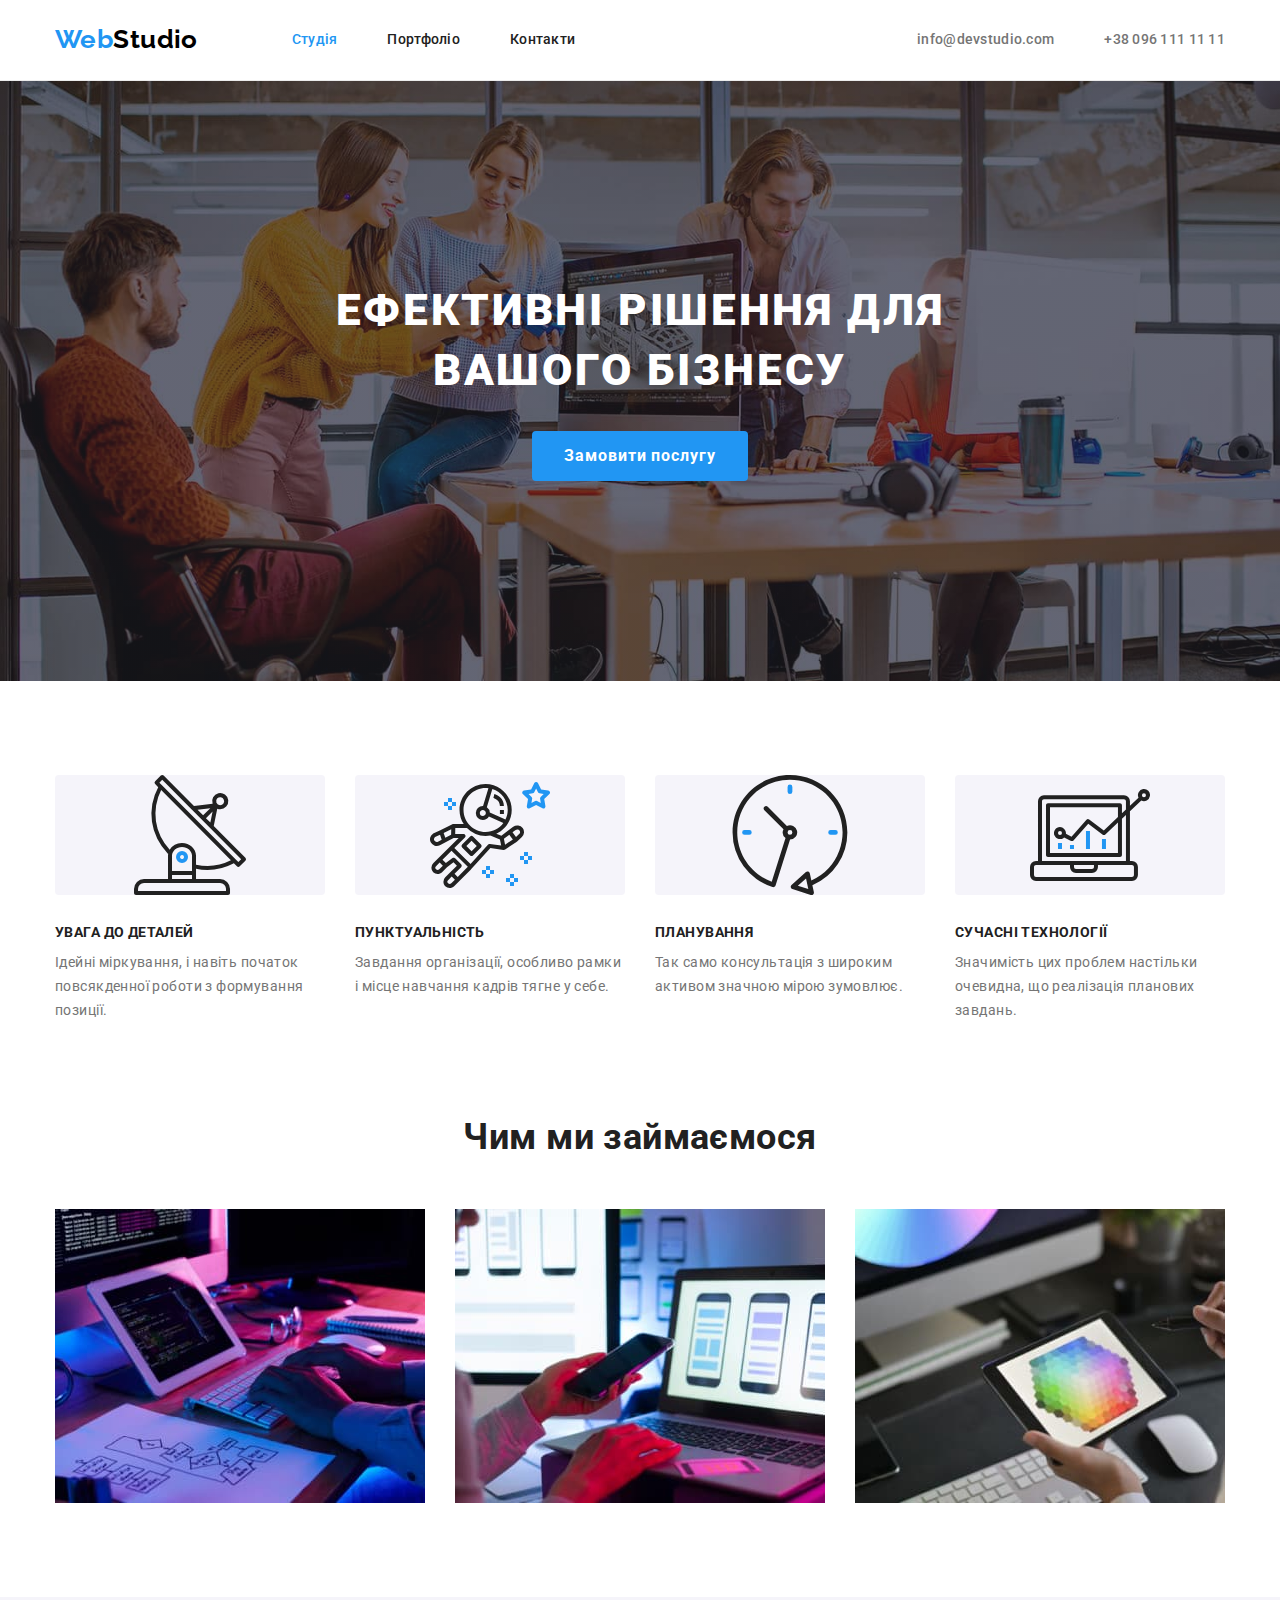
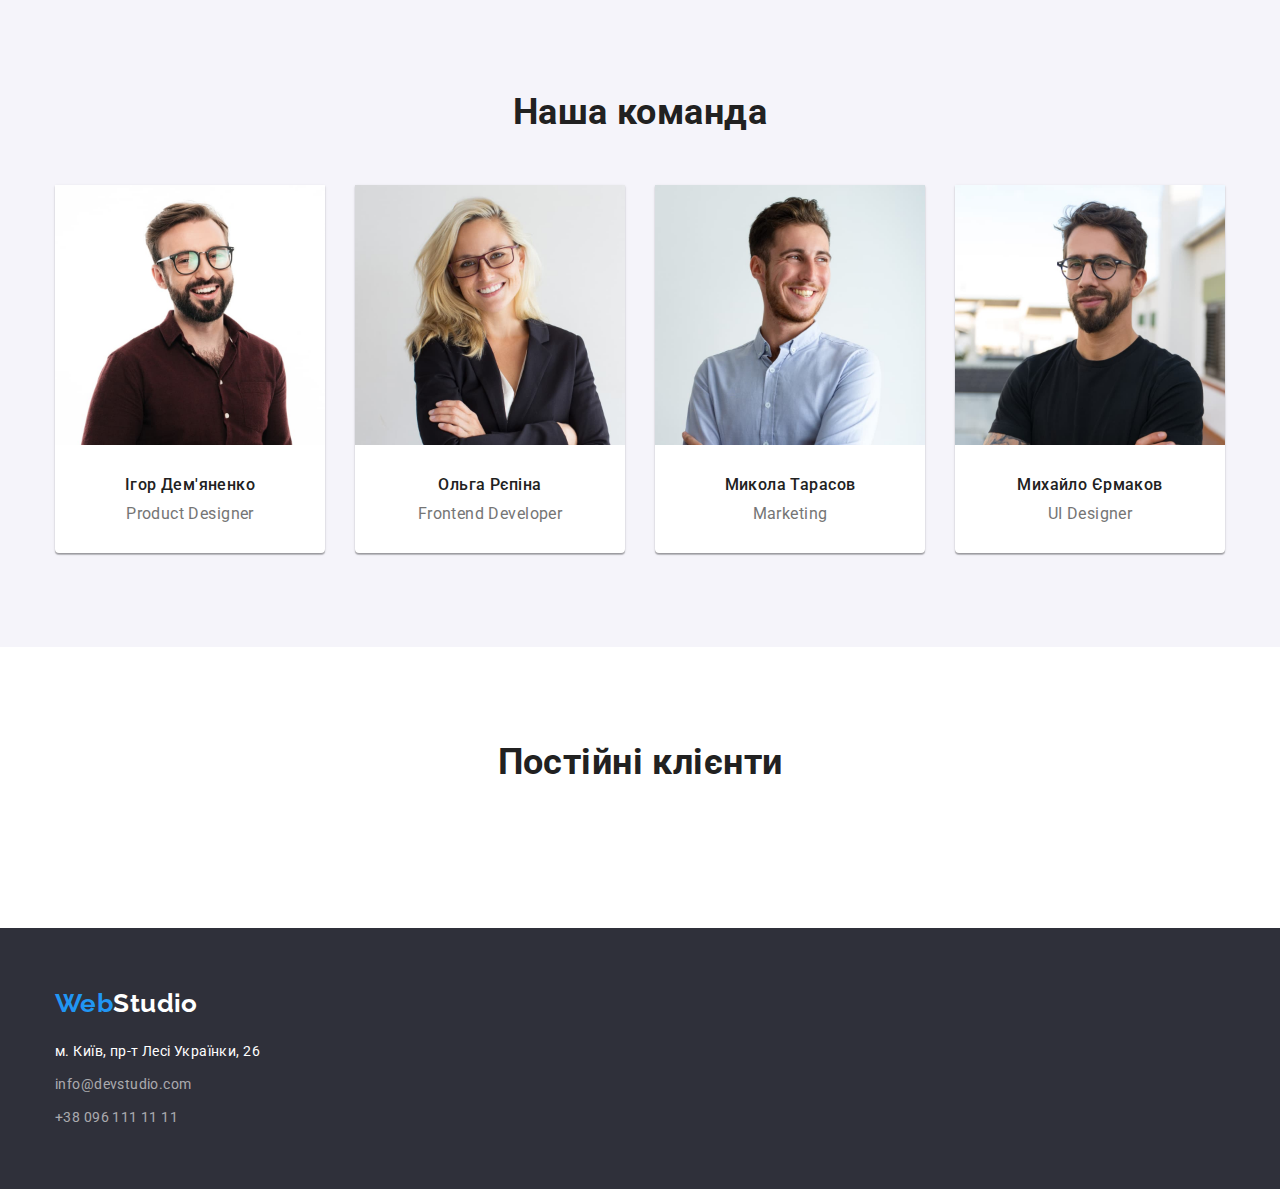
==== index.html @ 04ffebb2 "Add background-image" ====
<!DOCTYPE html>
<html lang="uk">
<head>
    <meta charset="UTF-8">
    <meta http-equiv="X-UA-Compatible" content="IE=edge">
    <meta name="viewport" content="width=device-width, initial-scale=1.0">
    <title>Студія</title>

    <link rel="preconnect" href="https://fonts.googleapis.com">
    <link rel="preconnect" href="https://fonts.gstatic.com" crossorigin>
    <link href="https://fonts.googleapis.com/css2?family=Raleway:wght@700&family=Roboto:wght@400;500;700;900&display=swap"
        rel="stylesheet">
    <link rel="stylesheet" href="https://cdnjs.cloudflare.com/ajax/libs/modern-normalize/1.1.0/modern-normalize.min.css">
    <link rel="stylesheet" href="./css/styles.css">
</head>
<body>
        <header class="main-border">
            <div class="container main-nav">
                <nav class="navigation">
                    <a href="./index.html" class="logo">Web<span class="logo-header">Studio</span></a>
                    <ul class="list nav-link">
                        <li class="nav-link-item"><a href="./index.html" class="header-link current hover-focus">Студія</a></li>
                        <li class="nav-link-item"><a href="./portfolio.html" class="header-link hover-focus">Портфоліо</a></li>
                        <li class="nav-link-item"><a href="#contacts" class="header-link hover-focus">Контакти</a></li>
                    </ul>
                </nav>
                <ul class="list header-contact">
                    <li class="header-contact-item"><a href="mailto:info@devstudio.com"
                            class="header-email hover-focus">info@devstudio.com</a></li>
                    <li class="header-contact-item"><a href="tel:+380961111111" class="header-phone hover-focus">+38 096 111 11
                            11</a></li>
                </ul>
            </div>
        </header>

    <main>
        <section class="hero">
            <div class="container">
                <h1 class="hero-title">Ефективні рішення для<br> вашого бізнесу</h1>
                <button type="button" class="hero-button">Замовити послугу</button>
            </div>
        </section>
    
        <section class="section">
            <div class="container">
                <h2 class="hide">Наші перваги</h2>
                <ul class="list features-list">
                    <li class="features-card icon-antenna">
                        <h3 class="features-title">Увага до деталей</h3>
                        <p class="features-text">Ідейні міркування, і навіть початок повсякденної роботи з формування позиції.
                        </p>
                    </li>
                    <li class="features-card icon-astronaut">
                        <h3 class="features-title">Пунктуальність</h3>
                        <p class="features-text">Завдання організації, особливо рамки і місце навчання кадрів тягне у себе.</p>
                    </li>
                    <li class="features-card icon-clock">
                        <h3 class="features-title">Планування</h3>
                        <p class="features-text">Так само консультація з широким активом значною мірою зумовлює.</p>
                    </li>
                    <li class="features-card icon-diagram">
                        <h3 class="features-title">Сучасні технології</h3>
                        <p class="features-text">Значимість цих проблем настільки очевидна, що реалізація планових завдань.</p>
                    </li>
                </ul>
            </div>
        </section>
    
        <section class="section no-padding">
            <div class="container">
                <h2 class="work-title">Чим ми займаємося</h2>
                <ul class="list work-list">
                    <li class="work-card">
                        <img src="./images/development.jpg" alt="Написання коду" width="370" height="294">
                    </li>
                    <li class="work-card">
                        <img src="./images/layout.jpg" alt="Підбірка дизайну додатку для телефона" width="370" height="294">
                    </li>
                    <li class="work-card">
                        <img src="./images/palette.jpg" alt="Відкрита палітра кольорів на планшеті" width="370" height="294">
                    </li>
                </ul>
            </div>
        </section>
    
        <section class="section team">
            <div class="container">
                <h2 class="team-title">Наша команда</h2>
                
                <ul class="list team-list">
                    <li class="team-card">
                        <img class="team-photo" src="./images/ihor-demyanenko.jpg" alt="Фото Ігора Дем'яненко" width="270" height="260">
                        <h3 class="team-name">Ігор Дем'яненко</h3>
                        <p class="team-position">Product Designer</p>
                    </li>
                    
                    <li class="team-card">
                        <img class="team-photo" src="./images/olga-repina.jpg" alt="Фото Ольги Рєпіної" width="270" height="260">
                        <h3 class="team-name">Ольга Рєпіна</h3>
                        <p class="team-position">Frontend Developer</p>
                    </li>
                    
                    <li class="team-card">
                        <img class="team-photo" src="./images/mykola-tarasov.jpg" alt="Фото Миколи Тарасова" width="270" height="260">
                        <h3 class="team-name">Микола Тарасов</h3>
                        <p class="team-position">Marketing</p>
                    </li>
                    
                    <li class="team-card">
                        <img class="team-photo" src="./images/mykhailo-yermakov.jpg" alt="Фото Михайла Єрмакова" width="270" height="260">
                        <h3 class="team-name">Михайло Єрмаков</h3>
                        <p class="team-position">UI Designer</p>
                    </li>
                </ul>
            </div>
        </section>

        <section class="section">
            <div class="container">
                <h2 class="clients-title">Постійні клієнти</h2>
                <ul class="list">
                    <li><a href=""><img src="" alt=""></a></li>
                    <li><a href=""><img src="" alt=""></a></li>
                    <li><a href=""><img src="" alt=""></a></li>
                    <li><a href=""><img src="" alt=""></a></li>
                    <li><a href=""><img src="" alt=""></a></li>
                    <li><a href=""><img src="" alt=""></a></li>
                </ul>
            </div>
        </section>
    </main>
    
    <footer class="footer">
        <div class="container">
            <a href="./index.html" class="logo">Web<span class="logo-footer">Studio</span></a>
            <address id="contacts">
                <ul class="list">
                    <li class="footer-list"><a href="https://goo.gl/maps/kAR4QX175ZXcQiyq7" rel="noreferrer noopener" target="_blank" title="Google Карти"
                            class="footer-address link hover-focus">м. Київ, пр-т Лесі Українки, 26</a></li>
                    <li class="footer-list"><a href="mailto:info@devstudio.com" class="footer-email link hover-focus">info@devstudio.com</a></li>
                    <li class="footer-list"><a href="tel:+380961111111" class="footer-phone link hover-focus">+38 096 111 11 11</a></li>
                </ul>
            </address>
        </div>
    </footer> 
</body>
</html>
---- css/styles.css ----
:root {
    --accent-color: #2196F3;
    --primary-white-color: #FFFFFF;
    --title-color: #212121;
    --text-color: #757575;
    --bg-color: #2F303A;
    --section-bg-color: #F5F4FA;
    --border-color: #EEEEEE;
    --primary-black-color: #000000;
    --header-border-color: #ECECEC;
    --footer-contact-color: rgba(255, 255, 255, 0.6);
    --hero--button-shadow: 0px 4px 4px rgba(0, 0, 0, 0.15);
    --team-card-shadow: 0px 1px 3px rgba(0, 0, 0, 0.12),
        0px 1px 1px rgba(0, 0, 0, 0.14),
        0px 2px 1px rgba(0, 0, 0, 0.2);
    --filter-buttons-shadow: 0px 3px 1px rgba(0, 0, 0, 0.1),
        0px 1px 2px rgba(0, 0, 0, 0.08),
        0px 2px 2px rgba(0, 0, 0, 0.12);
    --gradient-color: rgba(47, 48, 58, 0.4);
    --hero-bg-color: #C4C4C4;
}

body {
    font-family: 'Roboto', sans-serif;
    font-weight: 400;
    font-size: 14px;
    line-height: 1.7;
    letter-spacing: 0.03em;

    color: var(--text-color);
    background-color: var(--primary-white-color);
}

h1, h2, h3, p, ul {
    margin: 0;
}

img {
    display: block;
}

.container {
    width: 1200px;
    padding-left: 15px;
    padding-right: 15px;
    margin-left: auto;
    margin-right: auto;
}

.section {
    padding-top: 94px;
    padding-bottom: 94px;
}
.section.no-padding {
    padding-top: 0;
}

/* Обнулення стилів для посилань та списків */

.link {
    text-decoration: none;
}

.list {
    list-style: none;
    padding-inline-start: unset;
}

/* Сховані заголовки */

.hide {
    position: absolute;
    width: 1px;
    height: 1px;
    margin: -1px;
    border: 0;
    padding: 0;

    white-space: nowrap;
    clip-path: inset(100%);
    clip: rect(0 0 0 0);
    overflow: hidden;
}

/* Лого стилі */

.logo {
    font-family: 'Raleway', sans-serif;
    font-weight: 700;
    font-size: 26px;
    line-height: 1.2;

    text-decoration: none;

    color: var(--accent-color);
}

.logo-header {
    color: var(--primary-black-color);
}

.logo-footer {
    color: var(--primary-white-color);
}

/* Header & Footer стилі */

.main-border {
    border-bottom: 1px solid var(--header-border-color);
}

.main-nav {
    display: flex;
}

.navigation {
    display: flex;
    align-items: center;
} 

.nav-link {
    display: flex;
    margin-left: 94px;
}

.nav-link-item,
.header-contact-item {
    margin-right: 50px;
}

.nav-link-item:last-child,
.header-contact-item:last-child {
    margin-right: 0;
}

.header-contact {
    display: flex;
    margin-left: auto;
    align-items: center;
}

.header-link {
    display: block;
    padding-top: 32px;
    padding-bottom: 32px;

    font-weight: 500;
    font-size: 14px;
    line-height: 1.14;
    letter-spacing: 0.02em;

    color: var(--title-color);

    text-decoration: none;
}

.header-email,
.header-phone {
    padding-top: 32px;
    padding-bottom: 32px;

    font-weight: 500;
    font-size: 14px;
    line-height: 1.14;
    letter-spacing: 0.02em;

    color: var(--text-color);

    text-decoration: none;
}

.current,
.hover-focus:hover,
.hover-focus:focus {
    color: var(--accent-color);
}

.footer {
    padding-top: 60px;
    padding-bottom: 60px;
    background-color: var(--bg-color);
}

#contacts {
    margin-top: 20px;
}

.footer-list {
    margin-bottom: 9px;
}

.footer-list:last-child {
    margin-bottom: 0;
}

.footer-address {
    font-style: normal;

    color: var(--primary-white-color);
}

.footer-email,
.footer-phone {
    font-style: normal;

    color: var(--footer-contact-color);
}

/* Hero стилі */

.hero {
    max-width: 1600px;
    height: 600px;
    margin-left: auto;
    margin-right: auto;
    padding-top: 200px;
    padding-bottom: 200px;
    text-align: center;

    background-color: var(--hero-bg-color);
    background-image: linear-gradient(to right, var(--gradient-color), var(--gradient-color)), url(../images/hero-img.jpg);
    background-repeat: no-repeat;
    background-position: center;
    background-size: cover;
}

.hero-title {
    margin-bottom: 30px;
    font-weight: 900;
    font-size: 44px;
    line-height: 1.36;
    letter-spacing: 0.06em;
    text-transform: uppercase;

    color: var(--primary-white-color);
}

.hero-button {
    font-family: inherit;
    font-weight: 700;
    font-size: 16px;
    line-height: 1.88;
    letter-spacing: 0.06em;

    color: var(--primary-white-color);

    padding: 10px 32px;
    border-width: 0;
    border-radius: 4px;
    cursor: pointer;
    
    background-color: var(--accent-color);
}

.hero-button:hover,
.hero-button:focus {
    box-shadow: var(--hero--button-shadow);
}

/* Студія стилі */

.features,
.work {
    background-color: inherit;
}

.features-title {
    margin-bottom: 10px;
    font-weight: 700;
    font-size: inherit;
    line-height: 1.14;
    text-transform: uppercase;

    color: var(--title-color);
}

.features-list {
    display: flex;
    column-gap: 30px;
}

.features-card {
    flex-basis: calc((100% - 90px) / 4);
}

.features-card::before {
    margin-bottom: 30px;
    display: block;
    content: '';
    height: 120px;

    background-size: contain;
    background-repeat: no-repeat;
    background-position: center;
    background-color: var(--section-bg-color);
    border-radius: 4px;
}

.features-card.icon-antenna::before {
    background-image: url(../images/antenna.svg);
}

.features-card.icon-astronaut::before {
    background-image: url(../images/astronaut.svg);
}

.features-card.icon-clock::before {
    background-image: url(../images/clock.svg);
}

.features-card.icon-diagram::before {
    background-image: url(../images/diagram.svg);
}

.work-list {
    display: flex;
    column-gap: 30px;
}

.work-card {
    flex-basis: calc((100% - 60px) / 3);
}

.work-title,
.team-title,
.clients-title {
    margin-bottom: 50px;
    font-weight: 700;
    font-size: 36px;
    line-height: 1.2;
    text-align: center;

    color: var(--title-color);
}

.section.team {
    background-color: var(--section-bg-color);
}

.team-list {
    display: flex;
    column-gap: 30px;
}

.team-card {
    flex-basis: calc((100% - 90px) / 4);

    box-shadow: var(--team-card-shadow);
    border-radius: 0px 0px 4px 4px;
    background-color: var(--primary-white-color);
}

.team-photo {
    margin-bottom: 30px;
}

.team-name {
    margin-bottom: 10px;
    font-weight: 500;
    font-size: 16px;
    line-height: 1.2;
    text-align: center;

    color: var(--title-color);
}

.team-position {
    margin-bottom: 30px;
    text-align: center;
    font-weight: 400;
    font-size: 16px;
    line-height: 1.2;

    color: var(--text-color);
}

/* Портфоліо стилі */

.button-list {
    display: flex;
    flex-direction: row;
    justify-content: center;
    margin-bottom: 50px;
}

.button-list-item {
    margin-right: 8px;
}

.button-list-item:last-child {
    margin-right: 0;
}

.filter-buttons {
    font-family: inherit;
    font-weight: 500;
    font-size: 16px;
    line-height: 1.6;
    letter-spacing: 0.03em;

    padding: 6px 22px;

    border-width: 0;
    color: var(--title-color);
    background-color: var(--section-bg-color);

    border-radius: 4px;
    cursor: pointer;
}

.filter-buttons:hover,
.filter-buttons:focus {
    color: var(--primary-white-color);
    background-color: var(--accent-color);
    box-shadow: var(--filter-buttons-shadow);
}

.portfolio-list {
    display: flex;
    flex-wrap: wrap;
    gap: 30px;
}

.portfolio-card {
    flex-basis: calc((100% / 3) - 60px);
    background-color: var(--primary-white-color);
}

.portfolio-content {
    padding: 20px 24px;

    border-right: 1px solid var(--border-color);
    border-bottom: 1px solid var(--border-color);
    border-left: 1px solid var(--border-color);
}

.portfolio-title {
    margin-bottom: 4px;
    font-weight: 700;
    font-size: 18px;
    line-height: 2;
    letter-spacing: 0.06em;

    color: var(--title-color);
}

.portfolio-text {
    font-size: 16px;
    line-height: 1.9;
}
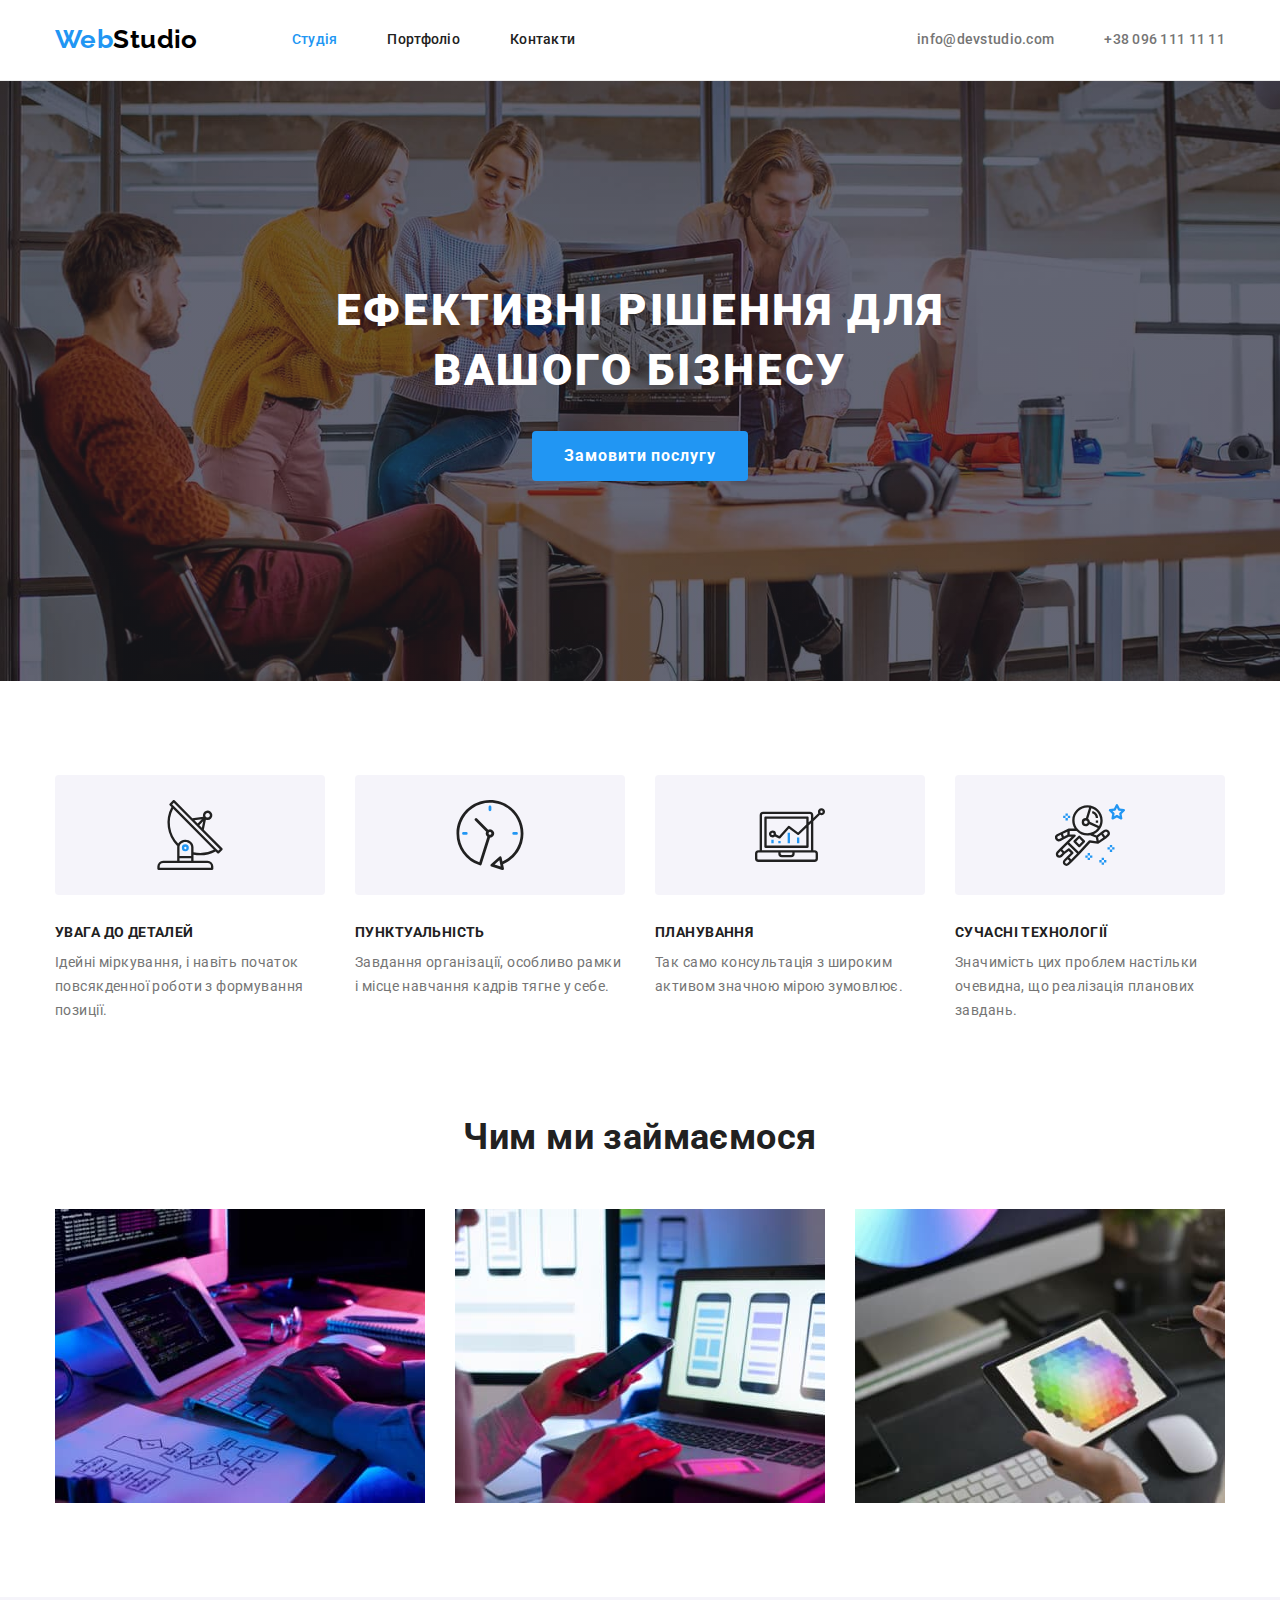
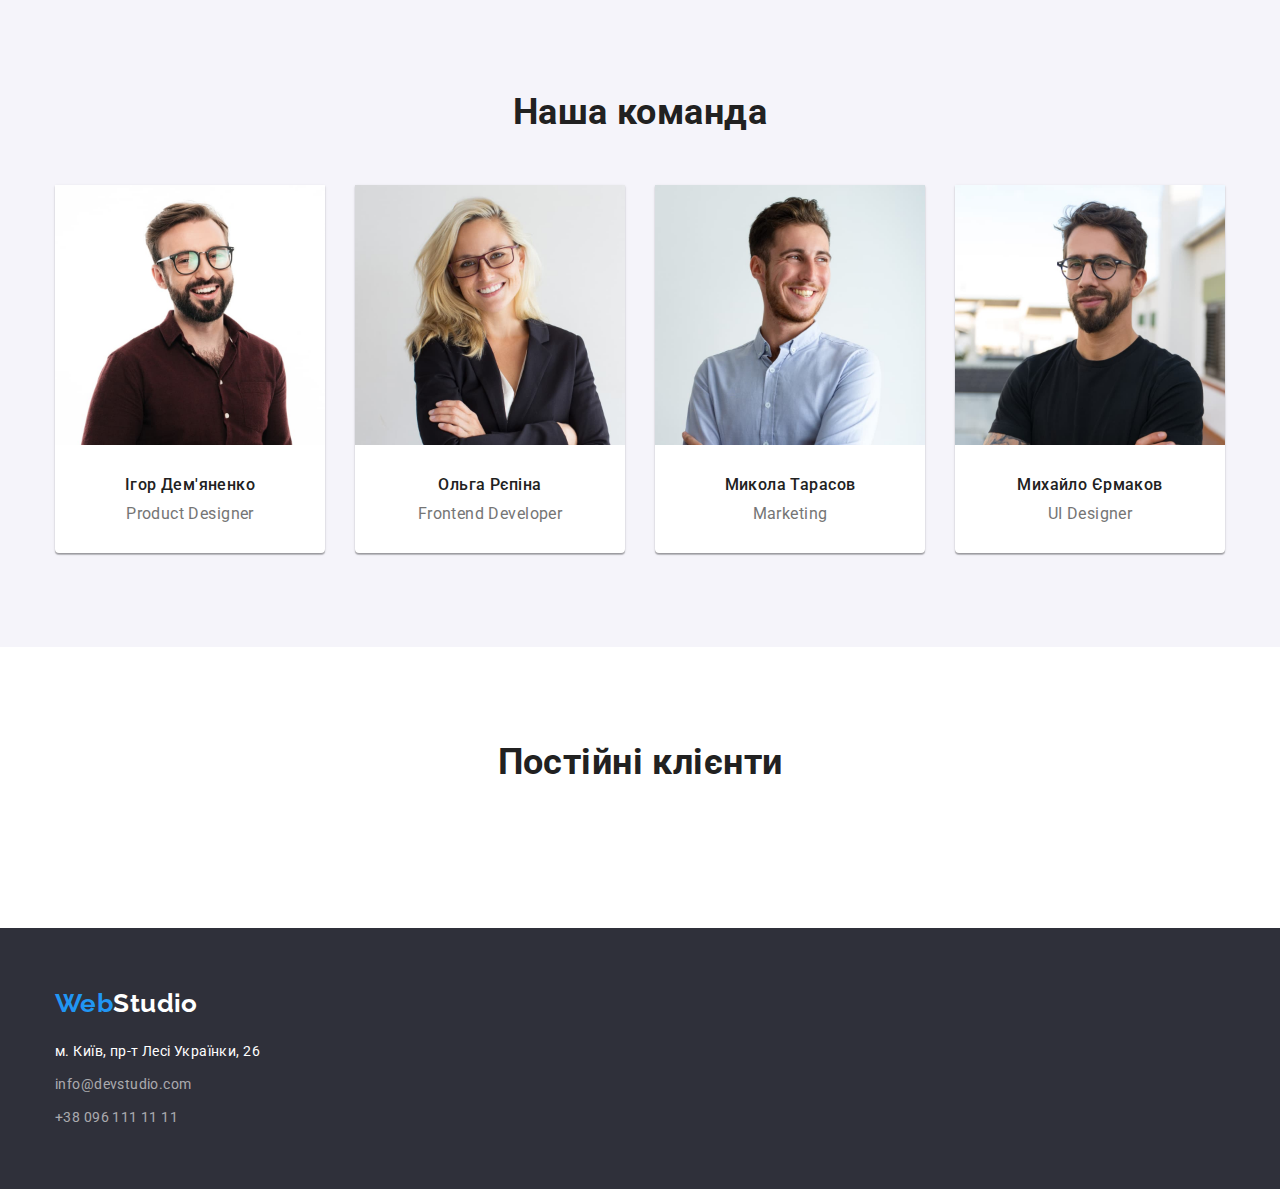
==== commit 9aa37916: "Change background-size" ====
--- a/index.html
+++ b/index.html
@@ -50,15 +50,15 @@
                         <p class="features-text">Ідейні міркування, і навіть початок повсякденної роботи з формування позиції.
                         </p>
                     </li>
-                    <li class="features-card icon-astronaut">
+                    <li class="features-card icon-clock">
                         <h3 class="features-title">Пунктуальність</h3>
                         <p class="features-text">Завдання організації, особливо рамки і місце навчання кадрів тягне у себе.</p>
                     </li>
-                    <li class="features-card icon-clock">
+                    <li class="features-card icon-diagram">
                         <h3 class="features-title">Планування</h3>
                         <p class="features-text">Так само консультація з широким активом значною мірою зумовлює.</p>
                     </li>
-                    <li class="features-card icon-diagram">
+                    <li class="features-card icon-astronaut">
                         <h3 class="features-title">Сучасні технології</h3>
                         <p class="features-text">Значимість цих проблем настільки очевидна, що реалізація планових завдань.</p>
                     </li>
--- a/css/styles.css
+++ b/css/styles.css
@@ -289,7 +289,7 @@
     content: '';
     height: 120px;
 
-    background-size: contain;
+    background-size: 70px;
     background-repeat: no-repeat;
     background-position: center;
     background-color: var(--section-bg-color);
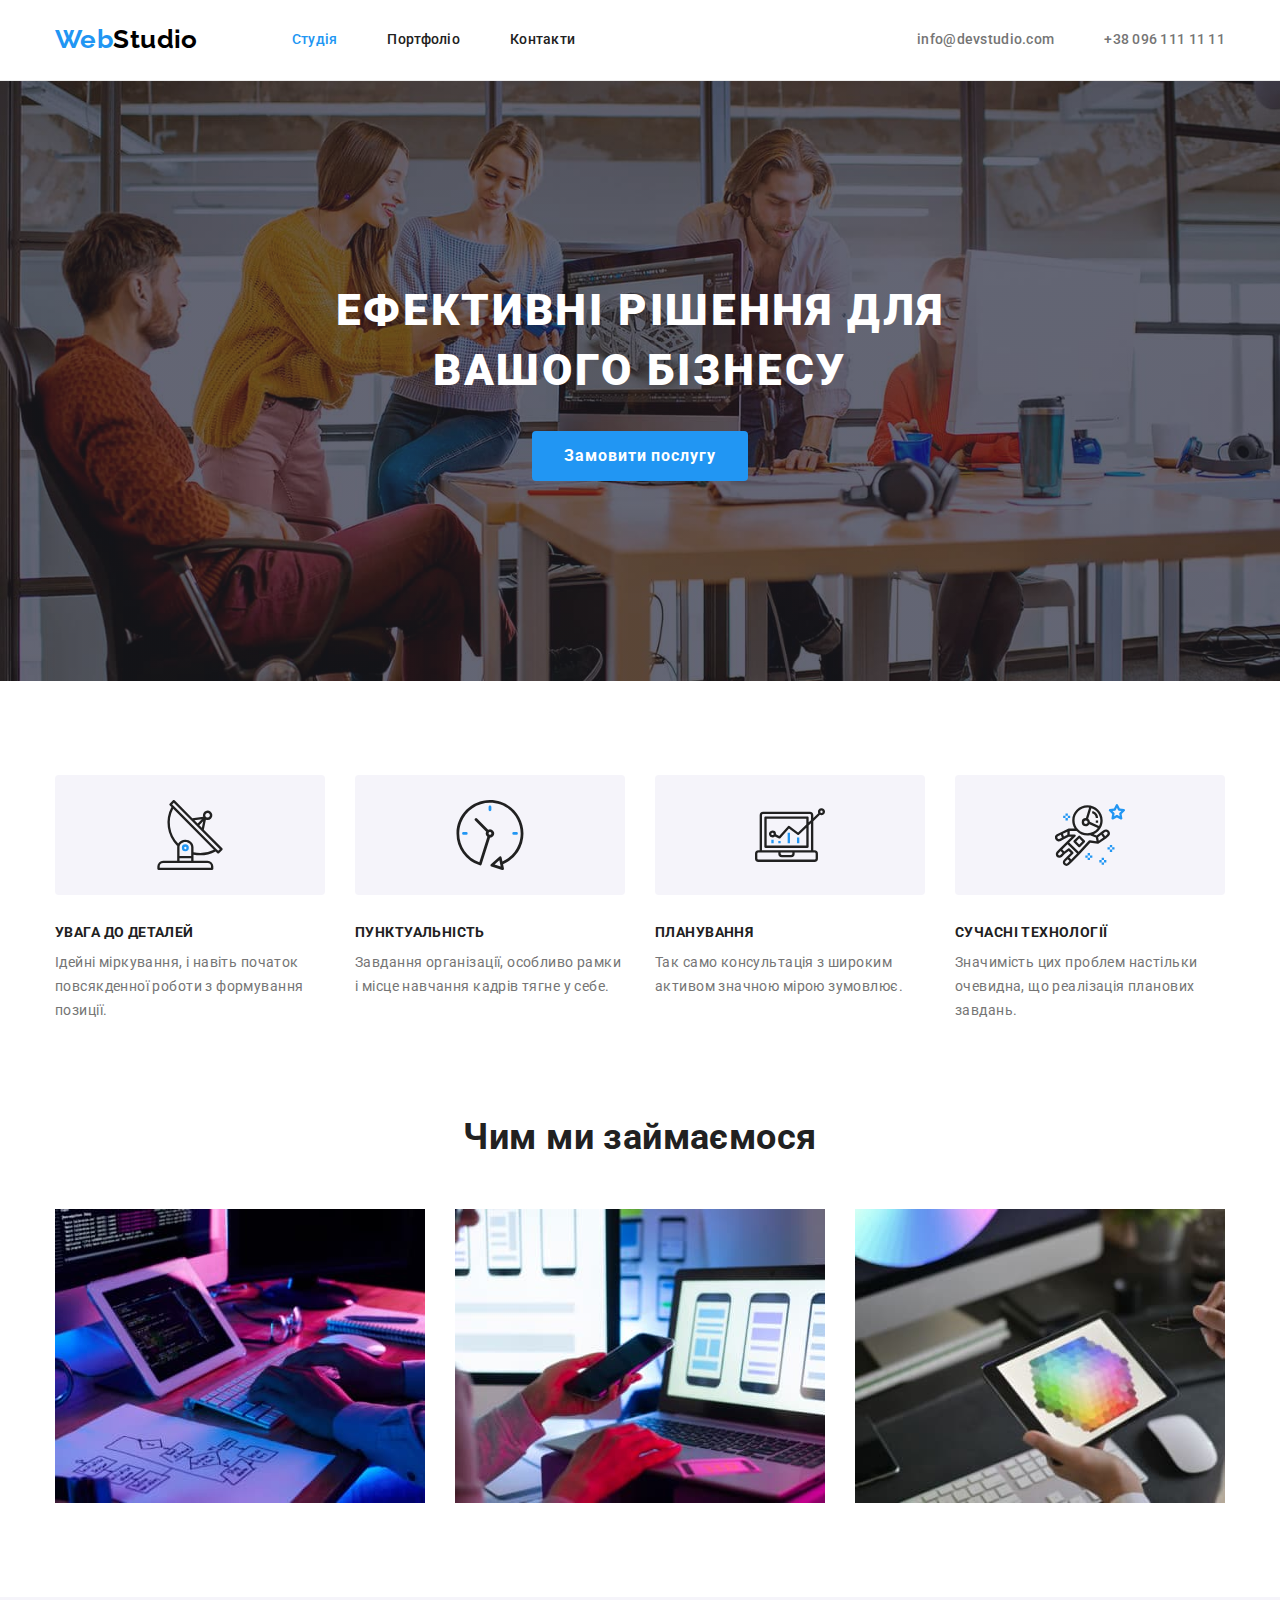
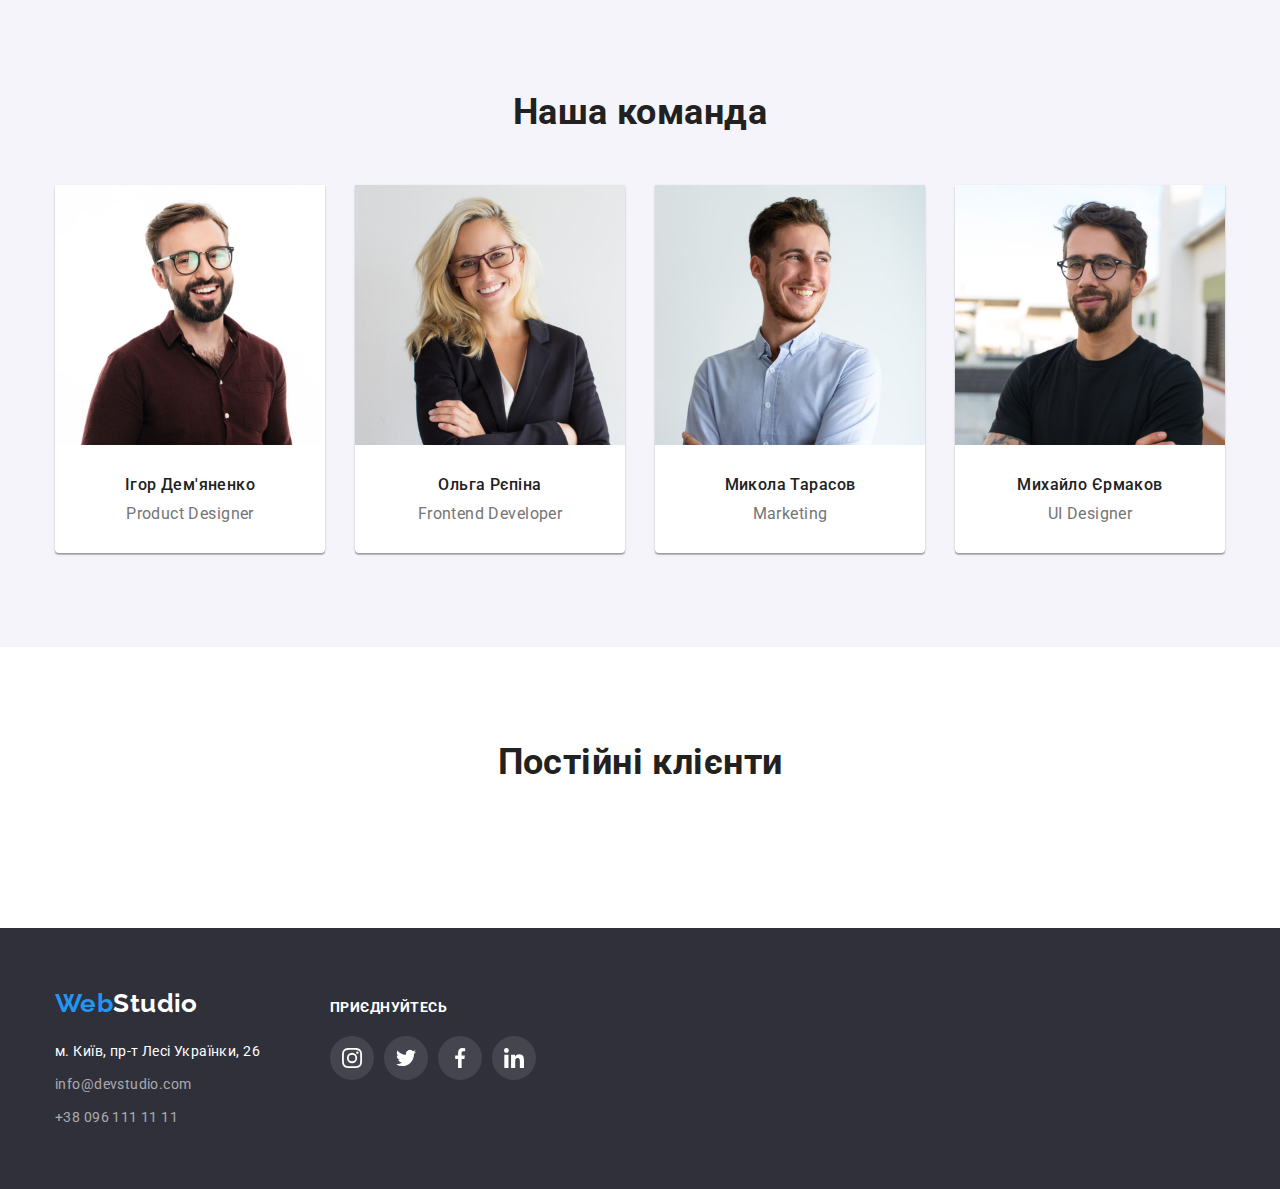
==== commit 551b63fb: "Add new section" ====
--- a/index.html
+++ b/index.html
@@ -131,16 +131,27 @@
     </main>
     
     <footer class="footer">
-        <div class="container">
-            <a href="./index.html" class="logo">Web<span class="logo-footer">Studio</span></a>
-            <address id="contacts">
-                <ul class="list">
-                    <li class="footer-list"><a href="https://goo.gl/maps/kAR4QX175ZXcQiyq7" rel="noreferrer noopener" target="_blank" title="Google Карти"
-                            class="footer-address link hover-focus">м. Київ, пр-т Лесі Українки, 26</a></li>
-                    <li class="footer-list"><a href="mailto:info@devstudio.com" class="footer-email link hover-focus">info@devstudio.com</a></li>
-                    <li class="footer-list"><a href="tel:+380961111111" class="footer-phone link hover-focus">+38 096 111 11 11</a></li>
+        <div class="container wrapper">
+            <div class="address-section">
+                <a href="./index.html" class="logo">Web<span class="logo-footer">Studio</span></a>
+                <address id="contacts">
+                    <ul class="list">
+                        <li class="footer-contact"><a href="https://goo.gl/maps/kAR4QX175ZXcQiyq7" rel="noreferrer noopener" target="_blank" title="Google Карти"
+                                class="footer-address link hover-focus">м. Київ, пр-т Лесі Українки, 26</a></li>
+                        <li class="footer-contact"><a href="mailto:info@devstudio.com" class="footer-email link hover-focus">info@devstudio.com</a></li>
+                        <li class="footer-contact"><a href="tel:+380961111111" class="footer-phone link hover-focus">+38 096 111 11 11</a></li>
+                    </ul>
+                </address>
+            </div>
+            <div class="social-section">
+                <h3 class="footer-title">приєднуйтесь</h3>
+                <ul class="list footer-list">
+                    <li class="footer-item"><a class="footer-link instagram link" href="https://www.instagram.com" rel="noreferrer noopener" target="_blank" title="Instagram"></a></li>
+                    <li class="footer-item"><a class="footer-link twitter link" href="https://twitter.com" rel="noreferrer noopener" target="_blank" title="Twitter"></a></li>
+                    <li class="footer-item"><a class="footer-link facebook link" href="https://www.facebook.com" rel="noreferrer noopener" target="_blank" title="Facebook"></a></li>
+                    <li class="footer-item"><a class="footer-link linkedin link" href="https://www.linkedin.com" rel="noreferrer noopener" target="_blank" title="Linkedin"></a></li>
                 </ul>
-            </address>
+            </div>
         </div>
     </footer> 
 </body>
--- a/css/styles.css
+++ b/css/styles.css
@@ -9,6 +9,7 @@
     --primary-black-color: #000000;
     --header-border-color: #ECECEC;
     --footer-contact-color: rgba(255, 255, 255, 0.6);
+    --footer-bg-link: rgba(255, 255, 255, 0.1);
     --hero--button-shadow: 0px 4px 4px rgba(0, 0, 0, 0.15);
     --team-card-shadow: 0px 1px 3px rgba(0, 0, 0, 0.12),
         0px 1px 1px rgba(0, 0, 0, 0.14),
@@ -18,6 +19,9 @@
         0px 2px 2px rgba(0, 0, 0, 0.12);
     --gradient-color: rgba(47, 48, 58, 0.4);
     --hero-bg-color: #C4C4C4;
+    --portfolio-card-shadow: 0px 1px 1px rgba(0, 0, 0, 0.12),
+        0px 4px 4px rgba(0, 0, 0, 0.06),
+        1px 4px 6px rgba(0, 0, 0, 0.16);
 }
 
 body {
@@ -181,15 +185,24 @@
     background-color: var(--bg-color);
 }
 
+.wrapper {
+    display: flex;
+    align-items: baseline;
+}
+
+.address-section {
+    margin-right: 70px;
+}
+
 #contacts {
     margin-top: 20px;
 }
 
-.footer-list {
+.footer-contact {
     margin-bottom: 9px;
 }
 
-.footer-list:last-child {
+.footer-contact:last-child {
     margin-bottom: 0;
 }
 
@@ -204,6 +217,60 @@
     font-style: normal;
 
     color: var(--footer-contact-color);
+}
+
+.footer-title {
+    margin-bottom: 20px;
+    font-weight: 700;
+    font-size: 14px;
+    line-height: 1.14;
+    text-transform: uppercase;
+
+    color: var(--primary-white-color);
+}
+
+.footer-list {
+    display: flex;
+}
+
+.footer-item {
+    margin-right: 10px;
+}
+
+.footer-item:last-child {
+    margin-right: 0;
+}
+
+.footer-link {
+    display: inline-block;
+    height: 44px;
+    width: 44px;
+    border-radius: 50%;
+    background-color: var(--footer-bg-link);
+    background-size: 20px;
+    background-position: center;
+    background-repeat: no-repeat;
+}
+
+.footer-link:hover,
+.footer-link:focus {
+    background-color: var(--accent-color);
+}
+
+.footer-link.instagram {
+    background-image: url(../images/instagram-footer.svg);
+}
+
+.footer-link.twitter {
+    background-image: url(../images/twitter-footer.svg);
+}
+
+.footer-link.facebook {
+    background-image: url(../images/facebook-footer.svg);
+}
+
+.footer-link.linkedin {
+    background-image: url(../images/linkedin-footer.svg);
 }
 
 /* Hero стилі */
@@ -426,6 +493,10 @@
     background-color: var(--primary-white-color);
 }
 
+.portfolio-card:hover {
+    box-shadow: var(--portfolio-card-shadow);
+}
+
 .portfolio-content {
     padding: 20px 24px;
 
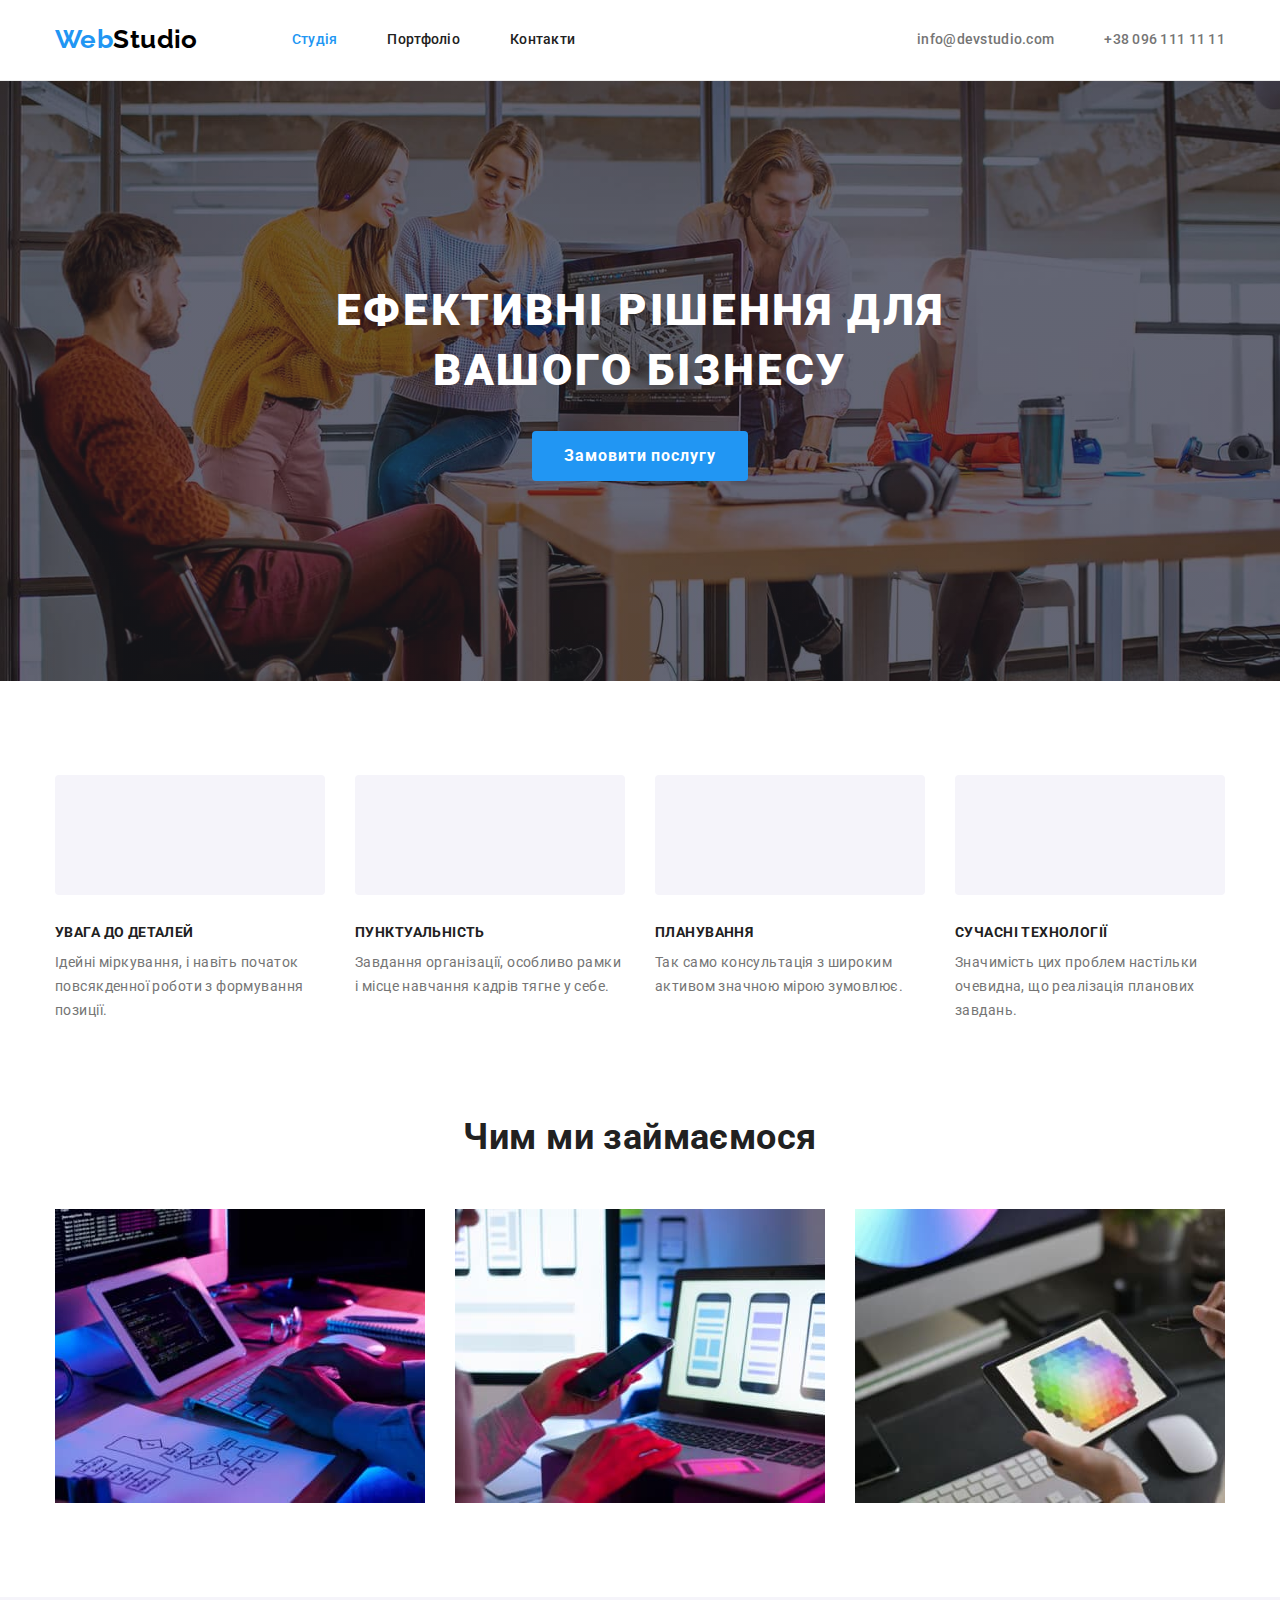
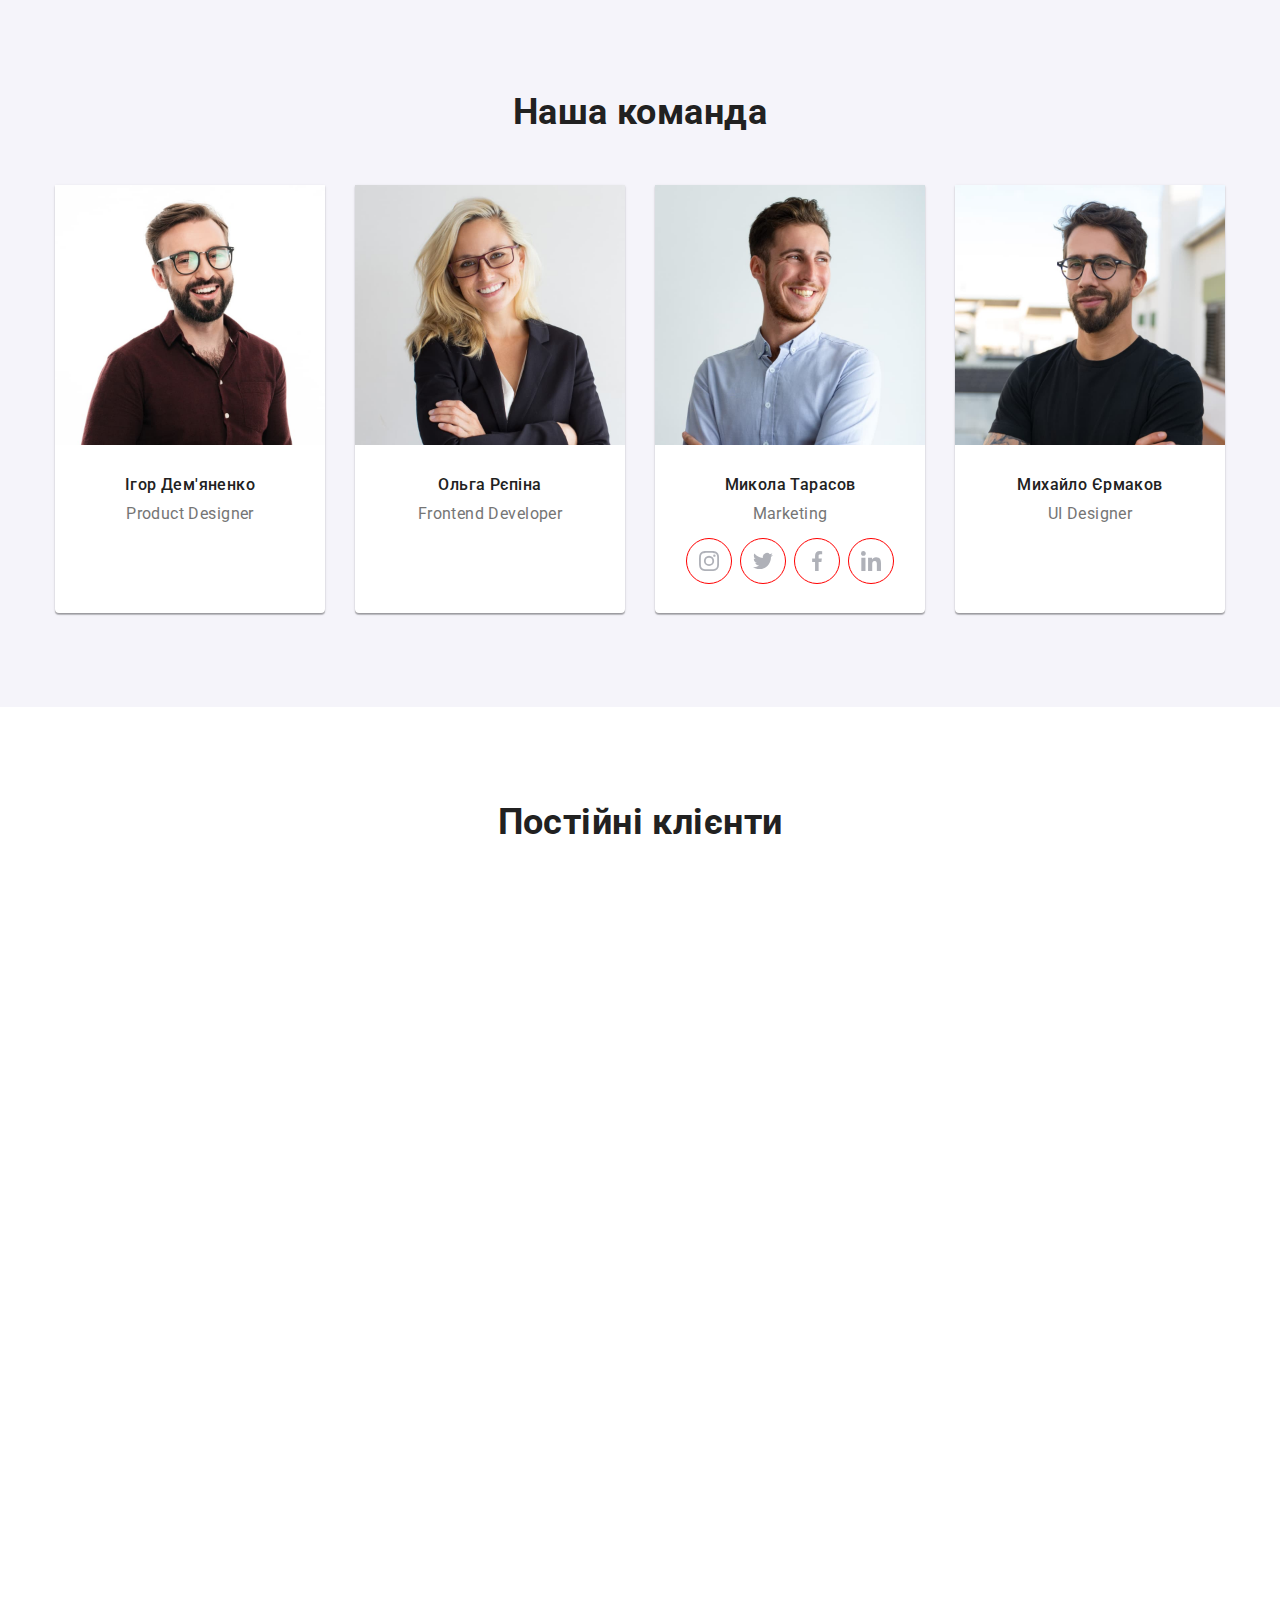
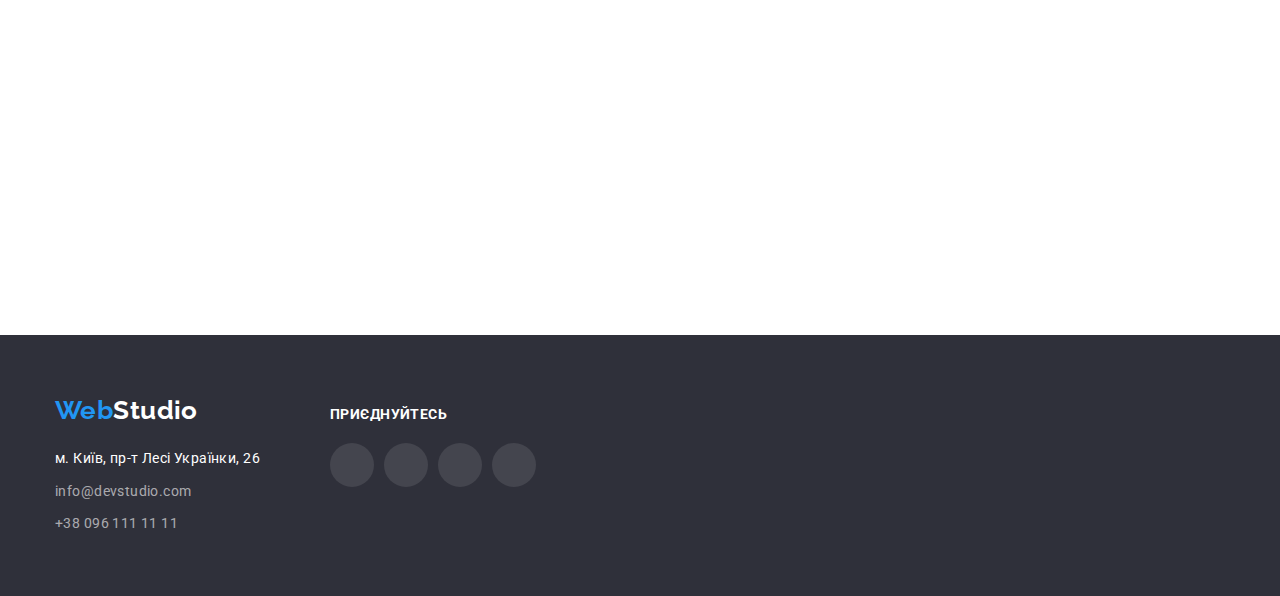
==== commit 61bed827: "svg-sprite" ====
--- a/index.html
+++ b/index.html
@@ -104,6 +104,36 @@
                         <img class="team-photo" src="./images/mykola-tarasov.jpg" alt="Фото Миколи Тарасова" width="270" height="260">
                         <h3 class="team-name">Микола Тарасов</h3>
                         <p class="team-position">Marketing</p>
+                        <ul class="social-list list">
+                            <li class="social-item">
+                                <a href="https://www.instagram.com" class="social-link link" rel="noreferrer noopener" target="_blank" title="Instagram">
+                                    <svg class="social-icon" width="20" height="20">
+                                        <use href="./images/symbol-defs.svg#icon-instagram"></use>
+                                    </svg>
+                                </a>
+                            </li>
+                            <li class="social-item">
+                                <a href="https://twitter.com" class="social-link link" rel="noreferrer noopener" target="_blank" title="Twitter">
+                                    <svg class="social-icon" width="20" height="20">
+                                        <use href="./images/symbol-defs.svg#icon-twitter"></use>
+                                    </svg>
+                                </a>
+                            </li>
+                            <li class="social-item">
+                                <a href="https://www.facebook.com" class="social-link link" rel="noreferrer noopener" target="_blank" title="Facebook">
+                                    <svg class="social-icon" width="20" height="20">
+                                        <use href="./images/symbol-defs.svg#icon-facebook"></use>
+                                    </svg>
+                                </a>
+                            </li>
+                            <li class="social-item">
+                                <a href="https://www.linkedin.com" class="social-link link" rel="noreferrer noopener" target="_blank" title="Linkedin">
+                                    <svg class="social-icon" width="20" height="20">
+                                        <use href="./images/symbol-defs.svg#icon-linkedin"></use>
+                                    </svg>
+                                </a>
+                            </li>
+                        </ul>
                     </li>
                     
                     <li class="team-card">
@@ -119,12 +149,36 @@
             <div class="container">
                 <h2 class="clients-title">Постійні клієнти</h2>
                 <ul class="list">
-                    <li><a href=""><img src="" alt=""></a></li>
-                    <li><a href=""><img src="" alt=""></a></li>
-                    <li><a href=""><img src="" alt=""></a></li>
-                    <li><a href=""><img src="" alt=""></a></li>
-                    <li><a href=""><img src="" alt=""></a></li>
-                    <li><a href=""><img src="" alt=""></a></li>
+                    <li>
+                        <svg>
+                            <use></use>
+                        </svg>
+                    </li>
+                    <li>
+                        <svg>
+                            <use></use>
+                        </svg>
+                    </li>
+                    <li>
+                        <svg>
+                            <use></use>
+                        </svg>
+                    </li>
+                    <li>
+                        <svg>
+                            <use></use>
+                        </svg>
+                    </li>
+                    <li>
+                        <svg>
+                            <use></use>
+                        </svg>
+                    </li>
+                    <li>
+                        <svg>
+                            <use></use>
+                        </svg>
+                    </li>
                 </ul>
             </div>
         </section>
--- a/css/styles.css
+++ b/css/styles.css
@@ -22,6 +22,7 @@
     --portfolio-card-shadow: 0px 1px 1px rgba(0, 0, 0, 0.12),
         0px 4px 4px rgba(0, 0, 0, 0.06),
         1px 4px 6px rgba(0, 0, 0, 0.16);
+    --icon-color: #AFB1B8;
 }
 
 body {
@@ -432,13 +433,49 @@
 }
 
 .team-position {
-    margin-bottom: 30px;
+    margin-bottom: 16px;
     text-align: center;
     font-weight: 400;
     font-size: 16px;
     line-height: 1.2;
 
     color: var(--text-color);
+}
+
+.social-list {
+    margin-bottom: 30px;
+    padding-left: 32px;
+    padding-right: 32px;
+    display: flex;
+    
+}
+
+.social-item {
+    margin-right: 10px;
+}
+
+.social-item:last-child {
+    margin-right: 0;
+}
+
+.social-link {
+    display: flex;
+    height: 44px;
+    width: 44px;
+    border-radius: 50%;
+    padding: 12px;
+    fill: var(--icon-color);
+    outline: 1px solid red;
+}
+
+.social-link:hover,
+.social-link:focus {
+    fill: var(--primary-white-color);
+    background-color: var(--accent-color);
+}
+
+.social-icon {
+    fill: inherit;
 }
 
 /* Портфоліо стилі */
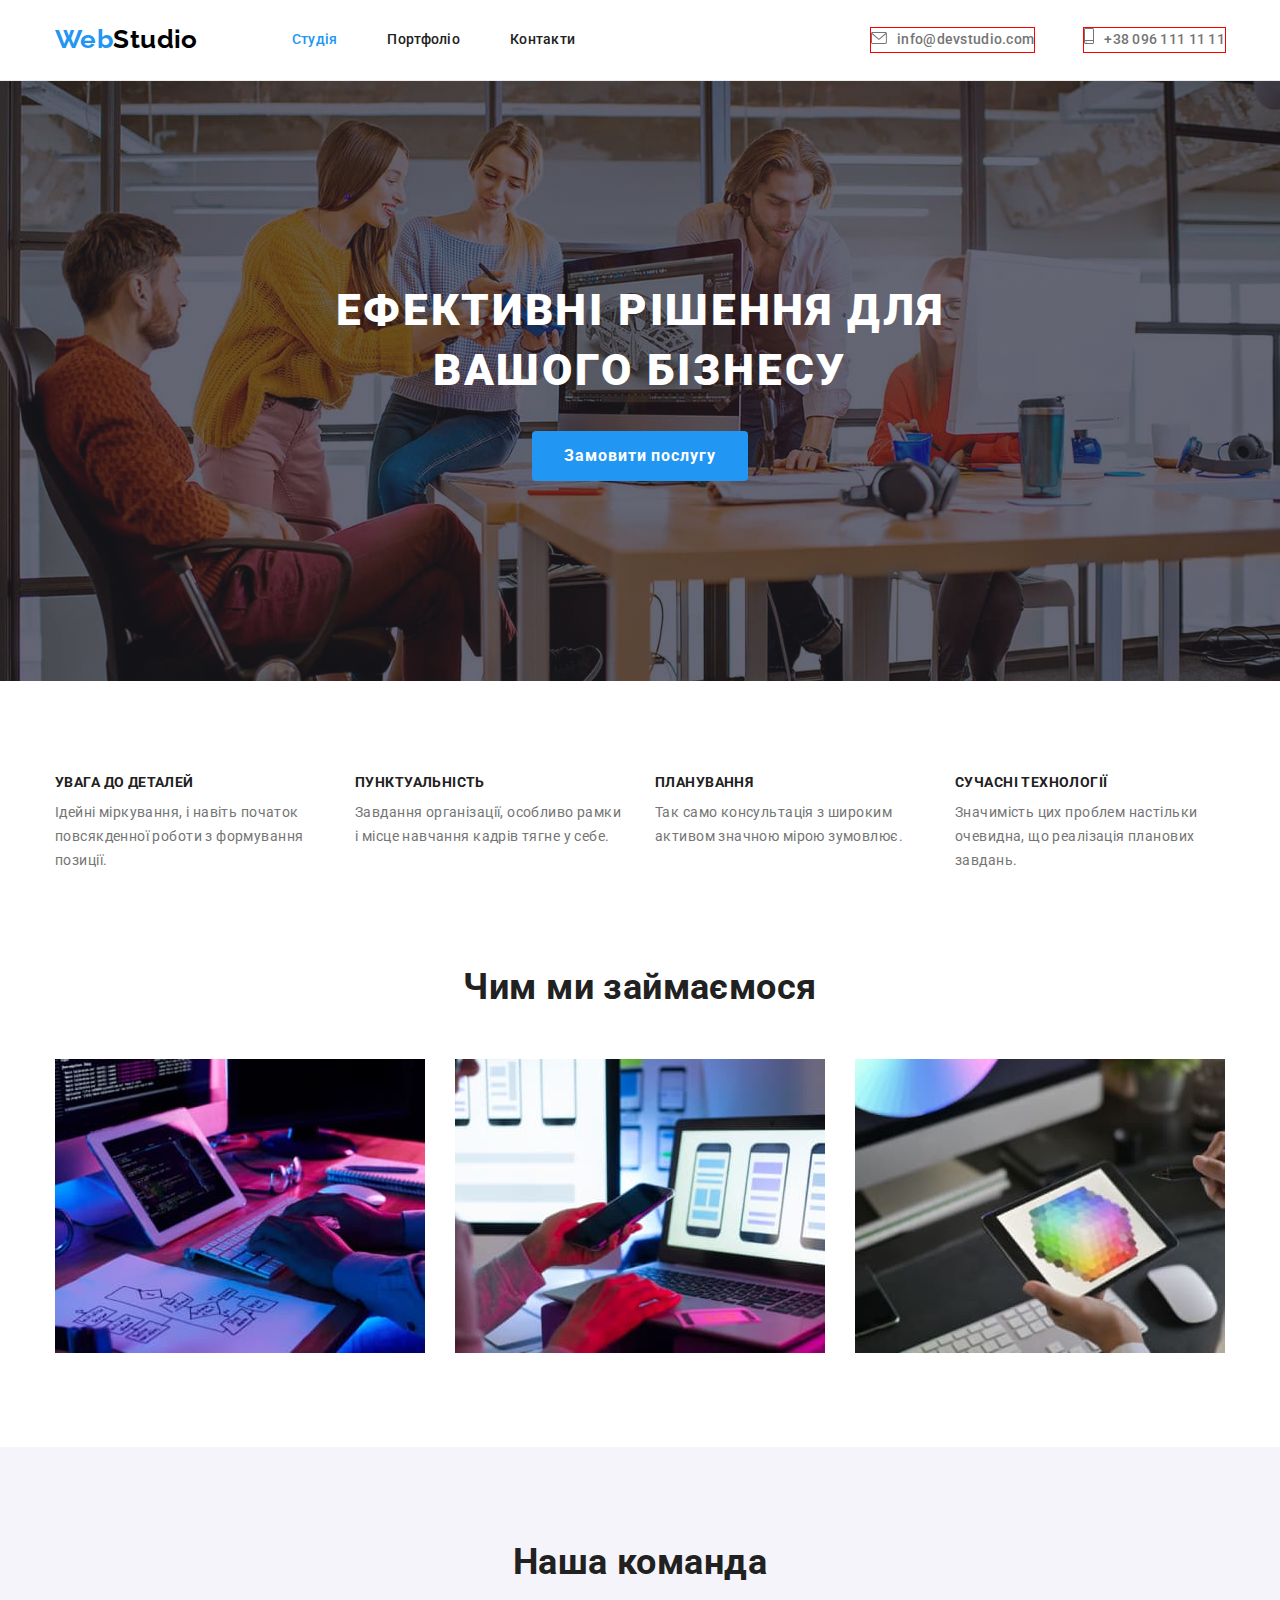
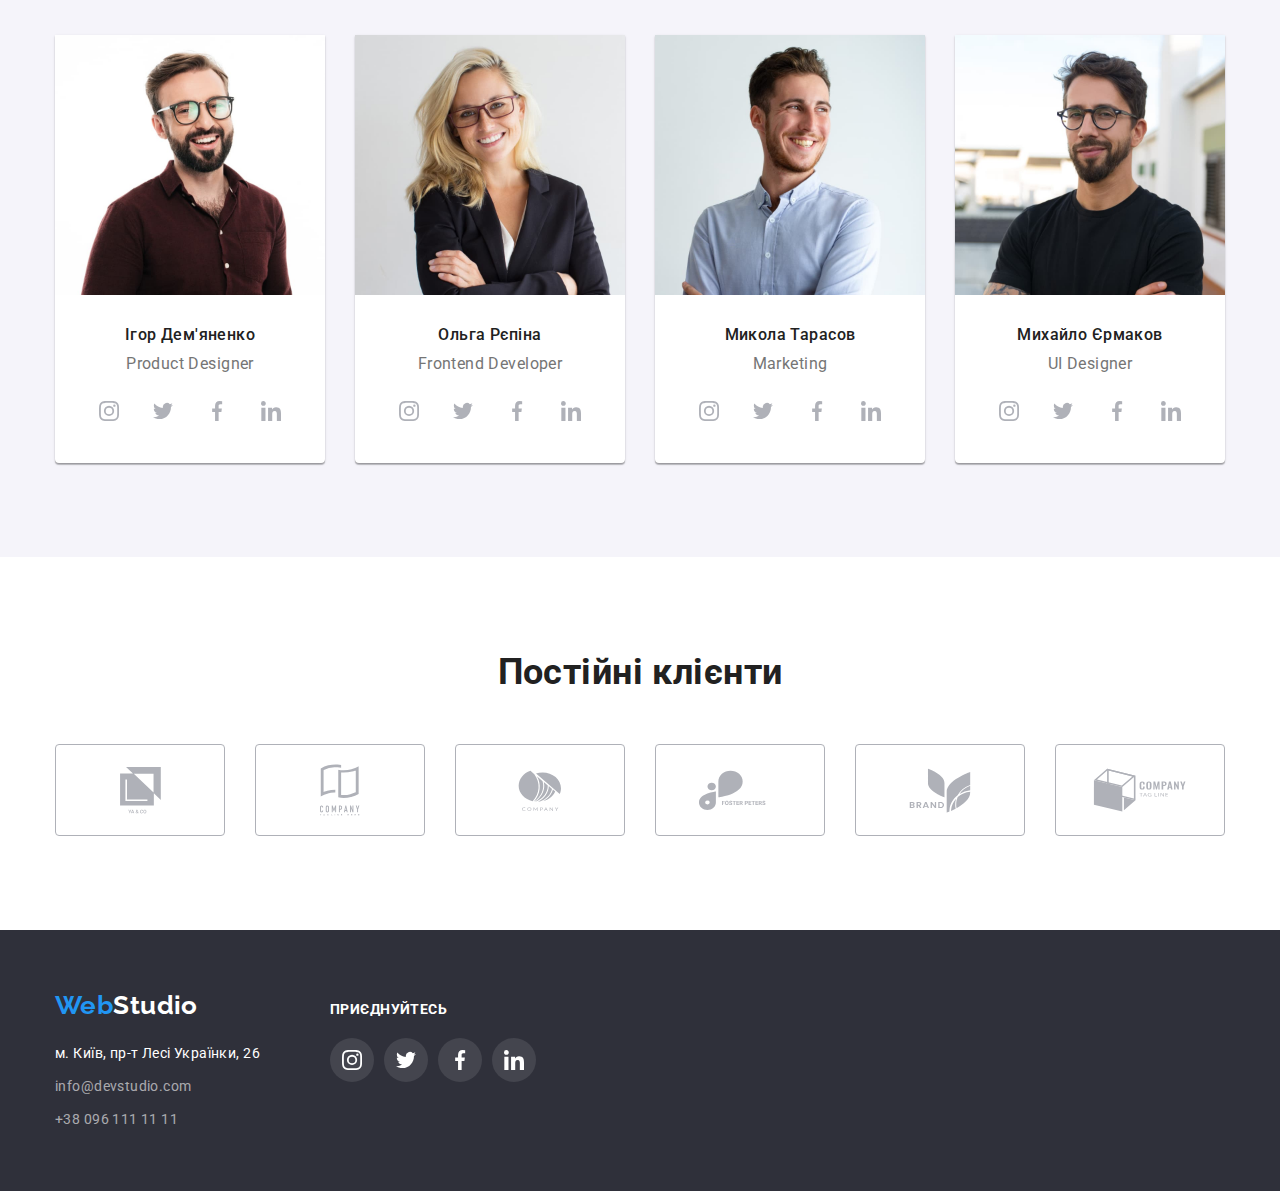
==== commit 98563df6: "Add clients icons" ====
--- a/index.html
+++ b/index.html
@@ -25,10 +25,14 @@
                     </ul>
                 </nav>
                 <ul class="list header-contact">
-                    <li class="header-contact-item"><a href="mailto:info@devstudio.com"
-                            class="header-email hover-focus">info@devstudio.com</a></li>
-                    <li class="header-contact-item"><a href="tel:+380961111111" class="header-phone hover-focus">+38 096 111 11
-                            11</a></li>
+                    <li class="header-contact-item"><a href="mailto:info@devstudio.com" class="header-email hover-focus">
+                        <svg class="header-icon" width="16" height="12">
+                            <use href="./images/icons.svg#icon-envelope"></use>
+                        </svg>info@devstudio.com</a></li>
+                    <li class="header-contact-item"><a href="tel:+380961111111" class="header-phone hover-focus">
+                        <svg class="header-icon" width="10" height="16">
+                            <use href="./images/icons.svg#icon-smartphone"></use>
+                        </svg>+38 096 111 11 11</a></li>
                 </ul>
             </div>
         </header>
@@ -92,12 +96,80 @@
                         <img class="team-photo" src="./images/ihor-demyanenko.jpg" alt="Фото Ігора Дем'яненко" width="270" height="260">
                         <h3 class="team-name">Ігор Дем'яненко</h3>
                         <p class="team-position">Product Designer</p>
+                        <ul class="social-list list">
+                            <li class="social-item">
+                                <a href="https://www.instagram.com" class="social-link link" rel="noreferrer noopener" target="_blank"
+                                    title="Instagram">
+                                    <svg class="social-icon" width="20" height="20">
+                                        <use href="./images/icons.svg#icon-instagram"></use>
+                                    </svg>
+                                </a>
+                            </li>
+                            <li class="social-item">
+                                <a href="https://twitter.com" class="social-link link" rel="noreferrer noopener" target="_blank"
+                                    title="Twitter">
+                                    <svg class="social-icon" width="20" height="20">
+                                        <use href="./images/icons.svg#icon-twitter"></use>
+                                    </svg>
+                                </a>
+                            </li>
+                            <li class="social-item">
+                                <a href="https://www.facebook.com" class="social-link link" rel="noreferrer noopener" target="_blank"
+                                    title="Facebook">
+                                    <svg class="social-icon" width="20" height="20">
+                                        <use href="./images/icons.svg#icon-facebook"></use>
+                                    </svg>
+                                </a>
+                            </li>
+                            <li class="social-item">
+                                <a href="https://www.linkedin.com" class="social-link link" rel="noreferrer noopener" target="_blank"
+                                    title="Linkedin">
+                                    <svg class="social-icon" width="20" height="20">
+                                        <use href="./images/icons.svg#icon-linkedin"></use>
+                                    </svg>
+                                </a>
+                            </li>
+                        </ul>
                     </li>
                     
                     <li class="team-card">
                         <img class="team-photo" src="./images/olga-repina.jpg" alt="Фото Ольги Рєпіної" width="270" height="260">
                         <h3 class="team-name">Ольга Рєпіна</h3>
                         <p class="team-position">Frontend Developer</p>
+                        <ul class="social-list list">
+                            <li class="social-item">
+                                <a href="https://www.instagram.com" class="social-link link" rel="noreferrer noopener" target="_blank"
+                                    title="Instagram">
+                                    <svg class="social-icon" width="20" height="20">
+                                        <use href="./images/icons.svg#icon-instagram"></use>
+                                    </svg>
+                                </a>
+                            </li>
+                            <li class="social-item">
+                                <a href="https://twitter.com" class="social-link link" rel="noreferrer noopener" target="_blank"
+                                    title="Twitter">
+                                    <svg class="social-icon" width="20" height="20">
+                                        <use href="./images/icons.svg#icon-twitter"></use>
+                                    </svg>
+                                </a>
+                            </li>
+                            <li class="social-item">
+                                <a href="https://www.facebook.com" class="social-link link" rel="noreferrer noopener" target="_blank"
+                                    title="Facebook">
+                                    <svg class="social-icon" width="20" height="20">
+                                        <use href="./images/icons.svg#icon-facebook"></use>
+                                    </svg>
+                                </a>
+                            </li>
+                            <li class="social-item">
+                                <a href="https://www.linkedin.com" class="social-link link" rel="noreferrer noopener" target="_blank"
+                                    title="Linkedin">
+                                    <svg class="social-icon" width="20" height="20">
+                                        <use href="./images/icons.svg#icon-linkedin"></use>
+                                    </svg>
+                                </a>
+                            </li>
+                        </ul>
                     </li>
                     
                     <li class="team-card">
@@ -108,28 +180,28 @@
                             <li class="social-item">
                                 <a href="https://www.instagram.com" class="social-link link" rel="noreferrer noopener" target="_blank" title="Instagram">
                                     <svg class="social-icon" width="20" height="20">
-                                        <use href="./images/symbol-defs.svg#icon-instagram"></use>
+                                        <use href="./images/icons.svg#icon-instagram"></use>
                                     </svg>
                                 </a>
                             </li>
                             <li class="social-item">
                                 <a href="https://twitter.com" class="social-link link" rel="noreferrer noopener" target="_blank" title="Twitter">
                                     <svg class="social-icon" width="20" height="20">
-                                        <use href="./images/symbol-defs.svg#icon-twitter"></use>
+                                        <use href="./images/icons.svg#icon-twitter"></use>
                                     </svg>
                                 </a>
                             </li>
                             <li class="social-item">
                                 <a href="https://www.facebook.com" class="social-link link" rel="noreferrer noopener" target="_blank" title="Facebook">
                                     <svg class="social-icon" width="20" height="20">
-                                        <use href="./images/symbol-defs.svg#icon-facebook"></use>
+                                        <use href="./images/icons.svg#icon-facebook"></use>
                                     </svg>
                                 </a>
                             </li>
                             <li class="social-item">
                                 <a href="https://www.linkedin.com" class="social-link link" rel="noreferrer noopener" target="_blank" title="Linkedin">
                                     <svg class="social-icon" width="20" height="20">
-                                        <use href="./images/symbol-defs.svg#icon-linkedin"></use>
+                                        <use href="./images/icons.svg#icon-linkedin"></use>
                                     </svg>
                                 </a>
                             </li>
@@ -140,6 +212,40 @@
                         <img class="team-photo" src="./images/mykhailo-yermakov.jpg" alt="Фото Михайла Єрмакова" width="270" height="260">
                         <h3 class="team-name">Михайло Єрмаков</h3>
                         <p class="team-position">UI Designer</p>
+                        <ul class="social-list list">
+                            <li class="social-item">
+                                <a href="https://www.instagram.com" class="social-link link" rel="noreferrer noopener" target="_blank"
+                                    title="Instagram">
+                                    <svg class="social-icon" width="20" height="20">
+                                        <use href="./images/icons.svg#icon-instagram"></use>
+                                    </svg>
+                                </a>
+                            </li>
+                            <li class="social-item">
+                                <a href="https://twitter.com" class="social-link link" rel="noreferrer noopener" target="_blank"
+                                    title="Twitter">
+                                    <svg class="social-icon" width="20" height="20">
+                                        <use href="./images/icons.svg#icon-twitter"></use>
+                                    </svg>
+                                </a>
+                            </li>
+                            <li class="social-item">
+                                <a href="https://www.facebook.com" class="social-link link" rel="noreferrer noopener" target="_blank"
+                                    title="Facebook">
+                                    <svg class="social-icon" width="20" height="20">
+                                        <use href="./images/icons.svg#icon-facebook"></use>
+                                    </svg>
+                                </a>
+                            </li>
+                            <li class="social-item">
+                                <a href="https://www.linkedin.com" class="social-link link" rel="noreferrer noopener" target="_blank"
+                                    title="Linkedin">
+                                    <svg class="social-icon" width="20" height="20">
+                                        <use href="./images/icons.svg#icon-linkedin"></use>
+                                    </svg>
+                                </a>
+                            </li>
+                        </ul>
                     </li>
                 </ul>
             </div>
@@ -148,36 +254,48 @@
         <section class="section">
             <div class="container">
                 <h2 class="clients-title">Постійні клієнти</h2>
-                <ul class="list">
-                    <li>
-                        <svg>
-                            <use></use>
-                        </svg>
-                    </li>
-                    <li>
-                        <svg>
-                            <use></use>
-                        </svg>
-                    </li>
-                    <li>
-                        <svg>
-                            <use></use>
-                        </svg>
-                    </li>
-                    <li>
-                        <svg>
-                            <use></use>
-                        </svg>
-                    </li>
-                    <li>
-                        <svg>
-                            <use></use>
-                        </svg>
-                    </li>
-                    <li>
-                        <svg>
-                            <use></use>
-                        </svg>
+                <ul class="client-list list">
+                    <li class="client-item">
+                        <a href="" class="client-link link">
+                            <svg class="client-icon" width="41" height="46.7">
+                                <use href="./images/icons.svg#icon-client-1"></use>
+                            </svg>
+                        </a>
+                    </li>
+                    <li class="client-item">
+                        <a href="" class="client-link link">
+                            <svg class="client-icon" width="40" height="52">
+                                <use href="./images/icons.svg#icon-client-2"></use>
+                            </svg>
+                        </a>
+                    </li>
+                    <li class="client-item">
+                        <a href="" class="client-link link">
+                            <svg class="client-icon" width="43.46" height="41.18">
+                                <use href="./images/icons.svg#icon-client-3"></use>
+                            </svg>
+                        </a>
+                    </li>
+                    <li class="client-item">
+                        <a href="" class="client-link link">
+                            <svg class="client-icon" width="84.44" height="40.62">
+                                <use href="./images/icons.svg#icon-client-4"></use>
+                            </svg>
+                        </a>
+                    </li>
+                    <li class="client-item">
+                        <a href="" class="client-link link">
+                            <svg class="client-icon" width="62.54" height="45.43">
+                                <use href="./images/icons.svg#icon-client-5"></use>
+                            </svg>
+                        </a>
+                    </li>
+                    <li class="client-item">
+                        <a href="" class="client-link link">
+                            <svg class="client-icon" width="93.79" height="43.93">
+                                <use href="./images/icons.svg#icon-client-6"></use>
+                            </svg>
+                        </a>
                     </li>
                 </ul>
             </div>
@@ -200,10 +318,26 @@
             <div class="social-section">
                 <h3 class="footer-title">приєднуйтесь</h3>
                 <ul class="list footer-list">
-                    <li class="footer-item"><a class="footer-link instagram link" href="https://www.instagram.com" rel="noreferrer noopener" target="_blank" title="Instagram"></a></li>
-                    <li class="footer-item"><a class="footer-link twitter link" href="https://twitter.com" rel="noreferrer noopener" target="_blank" title="Twitter"></a></li>
-                    <li class="footer-item"><a class="footer-link facebook link" href="https://www.facebook.com" rel="noreferrer noopener" target="_blank" title="Facebook"></a></li>
-                    <li class="footer-item"><a class="footer-link linkedin link" href="https://www.linkedin.com" rel="noreferrer noopener" target="_blank" title="Linkedin"></a></li>
+                    <li class="footer-item"><a class="footer-link link" href="https://www.instagram.com" rel="noreferrer noopener" target="_blank" title="Instagram">
+                        <svg class="footer-icon" width="20" height="20">
+                            <use href="./images/icons.svg#icon-instagram"></use>
+                        </svg>
+                    </a></li>
+                    <li class="footer-item"><a class="footer-link link" href="https://twitter.com" rel="noreferrer noopener" target="_blank" title="Twitter">
+                        <svg class="footer-icon" width="20" height="20">
+                            <use href="./images/icons.svg#icon-twitter"></use>
+                        </svg>
+                    </a></li>
+                    <li class="footer-item"><a class="footer-link link" href="https://www.facebook.com" rel="noreferrer noopener" target="_blank" title="Facebook">
+                        <svg class="footer-icon" width="20" height="20">
+                            <use href="./images/icons.svg#icon-facebook"></use>
+                        </svg>
+                    </a></li>
+                    <li class="footer-item"><a class="footer-link link" href="https://www.linkedin.com" rel="noreferrer noopener" target="_blank" title="Linkedin">
+                        <svg class="footer-icon" width="20" height="20">
+                            <use href="./images/icons.svg#icon-linkedin"></use>
+                        </svg>
+                    </a></li>
                 </ul>
             </div>
         </div>
--- a/css/styles.css
+++ b/css/styles.css
@@ -133,6 +133,11 @@
     margin-right: 50px;
 }
 
+.header-contact-item {
+    align-items: center;
+    outline: 1px solid red;
+}
+
 .nav-link-item:last-child,
 .header-contact-item:last-child {
     margin-right: 0;
@@ -146,6 +151,7 @@
 
 .header-link {
     display: block;
+    align-items: center;
     padding-top: 32px;
     padding-bottom: 32px;
 
@@ -163,21 +169,25 @@
 .header-phone {
     padding-top: 32px;
     padding-bottom: 32px;
-
     font-weight: 500;
     font-size: 14px;
     line-height: 1.14;
     letter-spacing: 0.02em;
 
     color: var(--text-color);
-
+    fill: var(--text-color);
     text-decoration: none;
 }
 
 .current,
 .hover-focus:hover,
 .hover-focus:focus {
+    fill: var(--accent-color);
     color: var(--accent-color);
+}
+
+.header-icon {
+    margin-right: 10px;
 }
 
 .footer {
@@ -243,14 +253,14 @@
 }
 
 .footer-link {
-    display: inline-block;
+    display: flex;
     height: 44px;
     width: 44px;
+    justify-content: center;
+    align-items: center;
     border-radius: 50%;
+    fill: var(--primary-white-color);
     background-color: var(--footer-bg-link);
-    background-size: 20px;
-    background-position: center;
-    background-repeat: no-repeat;
 }
 
 .footer-link:hover,
@@ -258,20 +268,8 @@
     background-color: var(--accent-color);
 }
 
-.footer-link.instagram {
-    background-image: url(../images/instagram-footer.svg);
-}
-
-.footer-link.twitter {
-    background-image: url(../images/twitter-footer.svg);
-}
-
-.footer-link.facebook {
-    background-image: url(../images/facebook-footer.svg);
-}
-
-.footer-link.linkedin {
-    background-image: url(../images/linkedin-footer.svg);
+.footer-icon {
+    fill: inherit;
 }
 
 /* Hero стилі */
@@ -351,35 +349,6 @@
     flex-basis: calc((100% - 90px) / 4);
 }
 
-.features-card::before {
-    margin-bottom: 30px;
-    display: block;
-    content: '';
-    height: 120px;
-
-    background-size: 70px;
-    background-repeat: no-repeat;
-    background-position: center;
-    background-color: var(--section-bg-color);
-    border-radius: 4px;
-}
-
-.features-card.icon-antenna::before {
-    background-image: url(../images/antenna.svg);
-}
-
-.features-card.icon-astronaut::before {
-    background-image: url(../images/astronaut.svg);
-}
-
-.features-card.icon-clock::before {
-    background-image: url(../images/clock.svg);
-}
-
-.features-card.icon-diagram::before {
-    background-image: url(../images/diagram.svg);
-}
-
 .work-list {
     display: flex;
     column-gap: 30px;
@@ -463,9 +432,9 @@
     height: 44px;
     width: 44px;
     border-radius: 50%;
-    padding: 12px;
+    justify-content: center;
+    align-items: center;
     fill: var(--icon-color);
-    outline: 1px solid red;
 }
 
 .social-link:hover,
@@ -475,6 +444,39 @@
 }
 
 .social-icon {
+    fill: inherit;
+}
+
+.client-list {
+    display: flex;
+}
+
+.client-item {
+    margin-right: 30px;
+}
+
+.client-item:last-child {
+    margin-right: 0;
+}
+
+.client-link {
+    display: flex;
+    justify-content: center;
+    align-items: center;
+    height: 92px;
+    width: 170px;
+    border: 1px solid var(--icon-color);
+    border-radius: 4px;
+    fill: var(--icon-color);
+}
+
+.client-link:hover,
+.client-link:focus {
+    fill: var(--accent-color);
+    border: 1px solid var(--accent-color);
+}
+
+.client-icon {
     fill: inherit;
 }
 
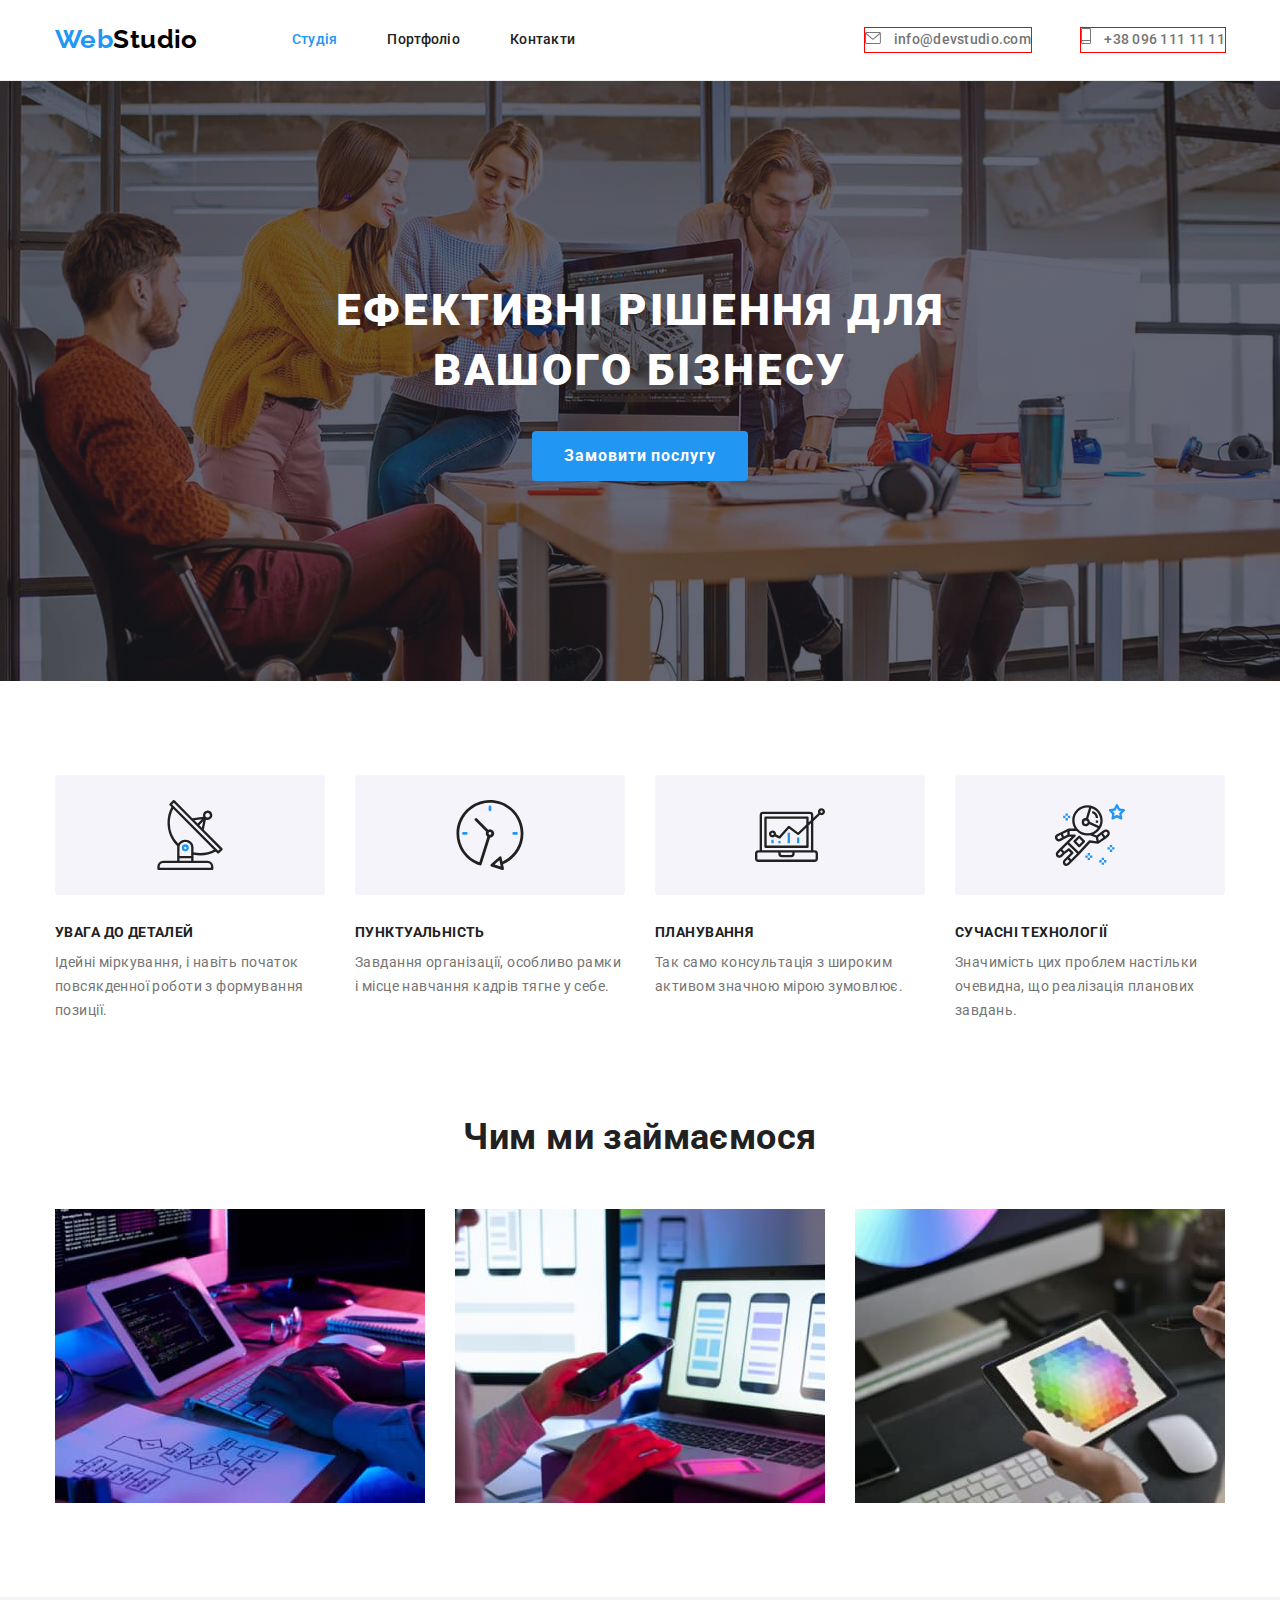
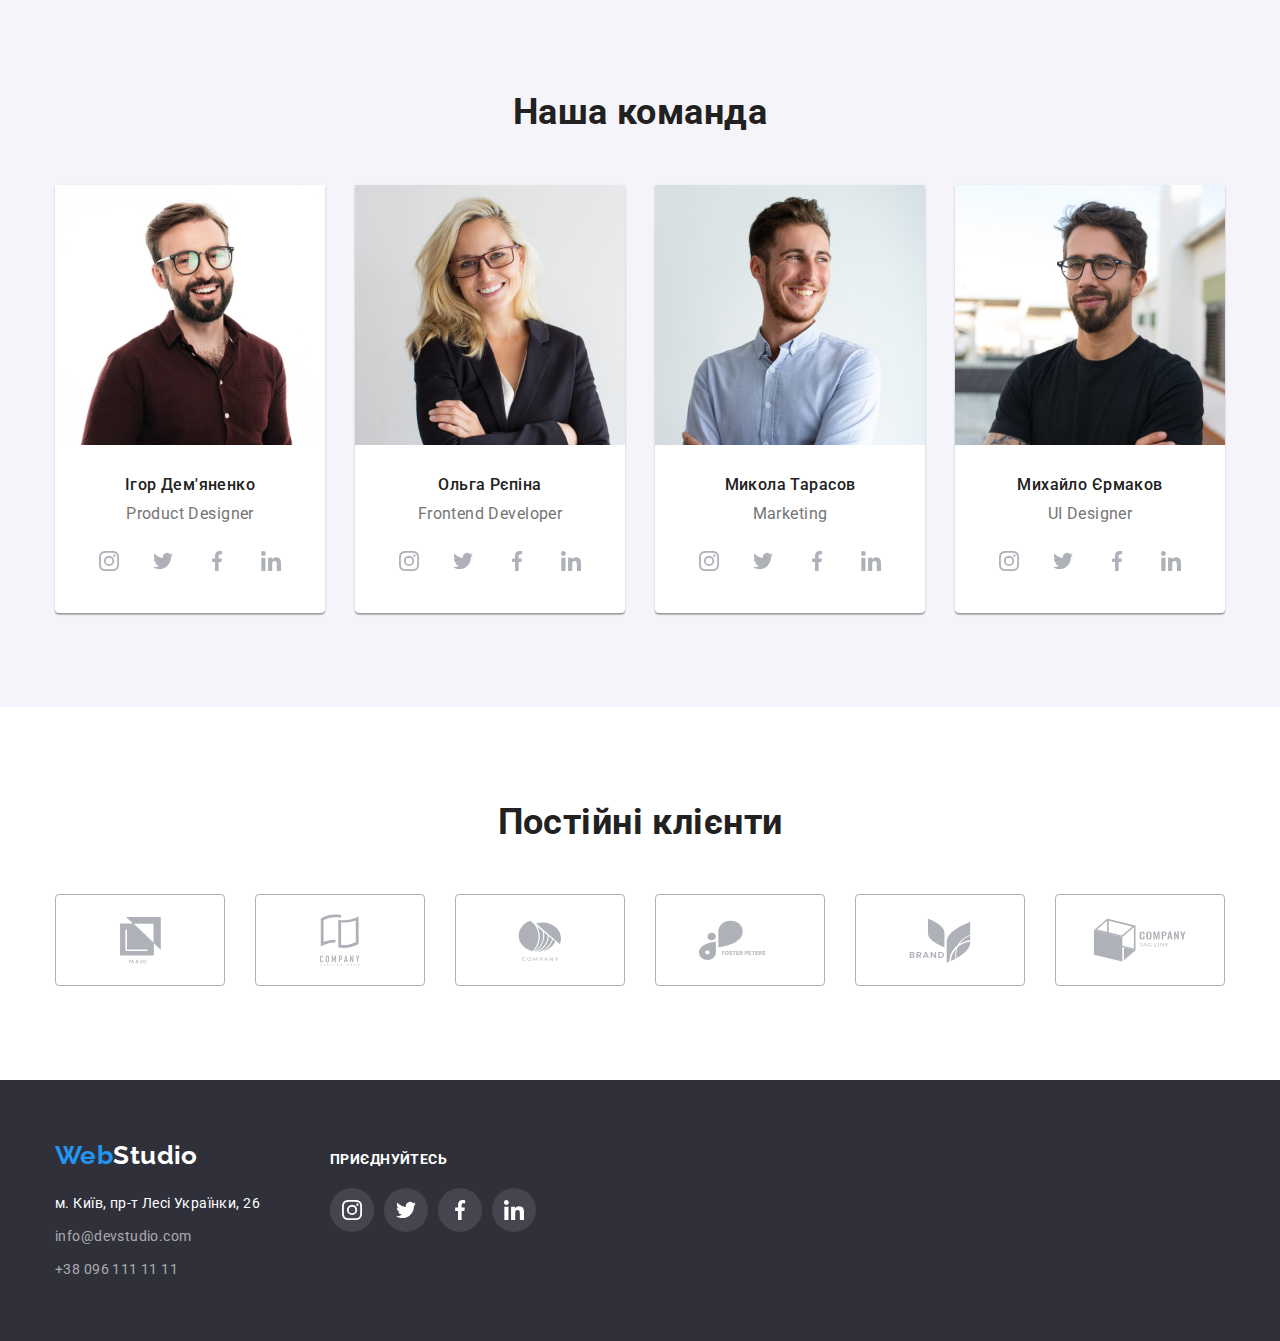
==== commit 9ea56a25: "Header position" ====
--- a/index.html
+++ b/index.html
@@ -25,14 +25,22 @@
                     </ul>
                 </nav>
                 <ul class="list header-contact">
-                    <li class="header-contact-item"><a href="mailto:info@devstudio.com" class="header-email hover-focus">
-                        <svg class="header-icon" width="16" height="12">
-                            <use href="./images/icons.svg#icon-envelope"></use>
-                        </svg>info@devstudio.com</a></li>
-                    <li class="header-contact-item"><a href="tel:+380961111111" class="header-phone hover-focus">
-                        <svg class="header-icon" width="10" height="16">
-                            <use href="./images/icons.svg#icon-smartphone"></use>
-                        </svg>+38 096 111 11 11</a></li>
+                    <li class="header-contact-item">
+                        <a href="mailto:info@devstudio.com" class="header-email hover-focus">
+                            <svg class="header-icon" width="16" height="12">
+                                <use href="./images/icons.svg#icon-envelope"></use>
+                            </svg>
+                            info@devstudio.com
+                        </a>
+                    </li>
+                    <li class="header-contact-item">
+                        <a href="tel:+380961111111" class="header-phone hover-focus">
+                            <svg class="header-icon" width="10" height="16">
+                                <use href="./images/icons.svg#icon-smartphone"></use>
+                            </svg>
+                            +38 096 111 11 11
+                        </a>
+                    </li>
                 </ul>
             </div>
         </header>
@@ -49,20 +57,40 @@
             <div class="container">
                 <h2 class="hide">Наші перваги</h2>
                 <ul class="list features-list">
-                    <li class="features-card icon-antenna">
+                    <li class="features-card">
+                        <div class="features-wrapper">
+                            <svg class="features-icon" width="70" height="70">
+                                <use href="./images/icons.svg#icon-antenna"></use>
+                            </svg>
+                        </div>
                         <h3 class="features-title">Увага до деталей</h3>
                         <p class="features-text">Ідейні міркування, і навіть початок повсякденної роботи з формування позиції.
                         </p>
                     </li>
-                    <li class="features-card icon-clock">
+                    <li class="features-card">
+                        <div class="features-wrapper">
+                            <svg class="features-icon" width="70" height="70">
+                                <use href="./images/icons.svg#icon-clock"></use>
+                            </svg>
+                        </div>
                         <h3 class="features-title">Пунктуальність</h3>
                         <p class="features-text">Завдання організації, особливо рамки і місце навчання кадрів тягне у себе.</p>
                     </li>
-                    <li class="features-card icon-diagram">
+                    <li class="features-card">
+                        <div class="features-wrapper">
+                            <svg class="features-icon" width="70" height="70">
+                                <use href="./images/icons.svg#icon-diagram"></use>
+                            </svg>
+                        </div>
                         <h3 class="features-title">Планування</h3>
                         <p class="features-text">Так само консультація з широким активом значною мірою зумовлює.</p>
                     </li>
-                    <li class="features-card icon-astronaut">
+                    <li class="features-card">
+                        <div class="features-wrapper">
+                            <svg class="features-icon" width="70" height="70">
+                                <use href="./images/icons.svg#icon-astronaut"></use>
+                            </svg>
+                        </div>
                         <h3 class="features-title">Сучасні технології</h3>
                         <p class="features-text">Значимість цих проблем настільки очевидна, що реалізація планових завдань.</p>
                     </li>
--- a/css/styles.css
+++ b/css/styles.css
@@ -134,7 +134,6 @@
 }
 
 .header-contact-item {
-    align-items: center;
     outline: 1px solid red;
 }
 
@@ -242,14 +241,7 @@
 
 .footer-list {
     display: flex;
-}
-
-.footer-item {
-    margin-right: 10px;
-}
-
-.footer-item:last-child {
-    margin-right: 0;
+    column-gap: 10px;
 }
 
 .footer-link {
@@ -330,6 +322,16 @@
     background-color: inherit;
 }
 
+.features-wrapper {
+    margin-bottom: 30px;
+    height: 120px;
+    display: flex;
+    align-items: center;
+    justify-content: center;
+    border-radius: 4px;
+    background-color: var(--section-bg-color);
+}
+
 .features-title {
     margin-bottom: 10px;
     font-weight: 700;
@@ -416,15 +418,7 @@
     padding-left: 32px;
     padding-right: 32px;
     display: flex;
-    
-}
-
-.social-item {
-    margin-right: 10px;
-}
-
-.social-item:last-child {
-    margin-right: 0;
+    column-gap: 10px;
 }
 
 .social-link {
@@ -449,14 +443,7 @@
 
 .client-list {
     display: flex;
-}
-
-.client-item {
-    margin-right: 30px;
-}
-
-.client-item:last-child {
-    margin-right: 0;
+    column-gap: 30px;
 }
 
 .client-link {
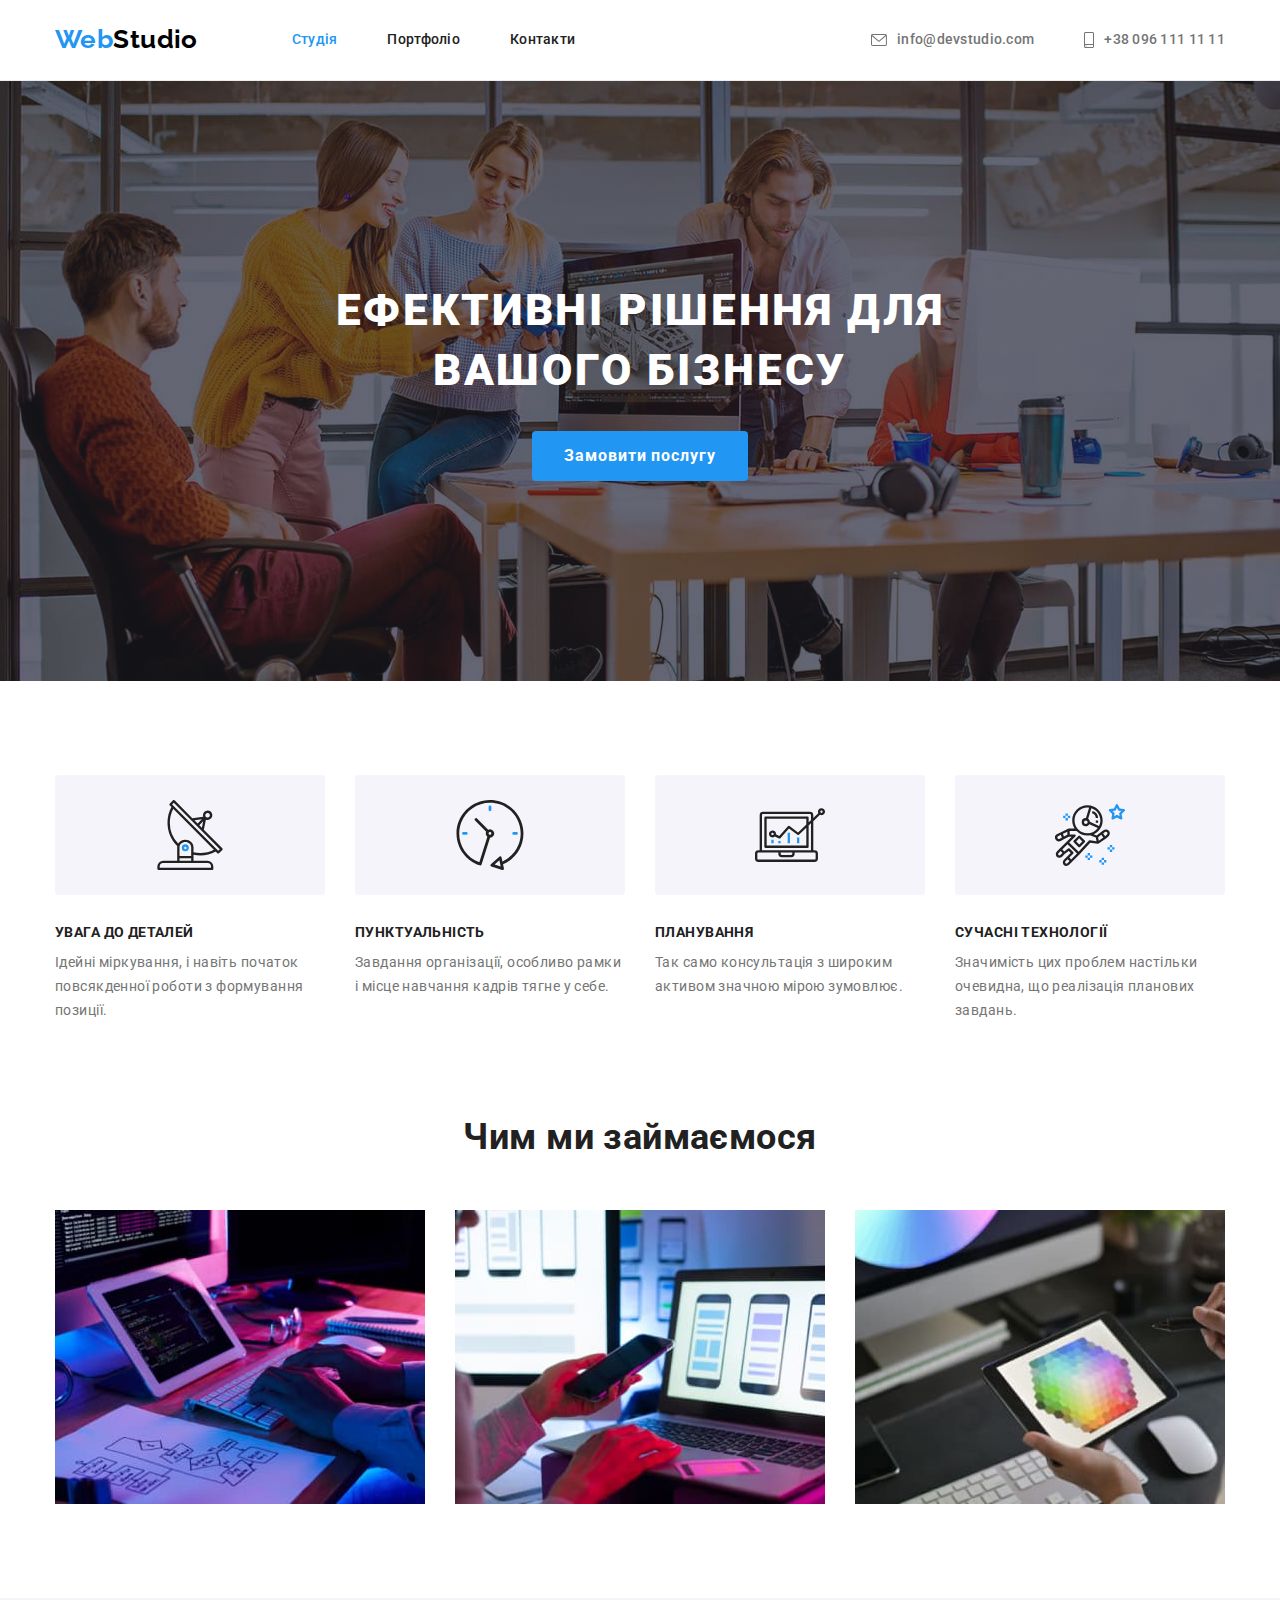
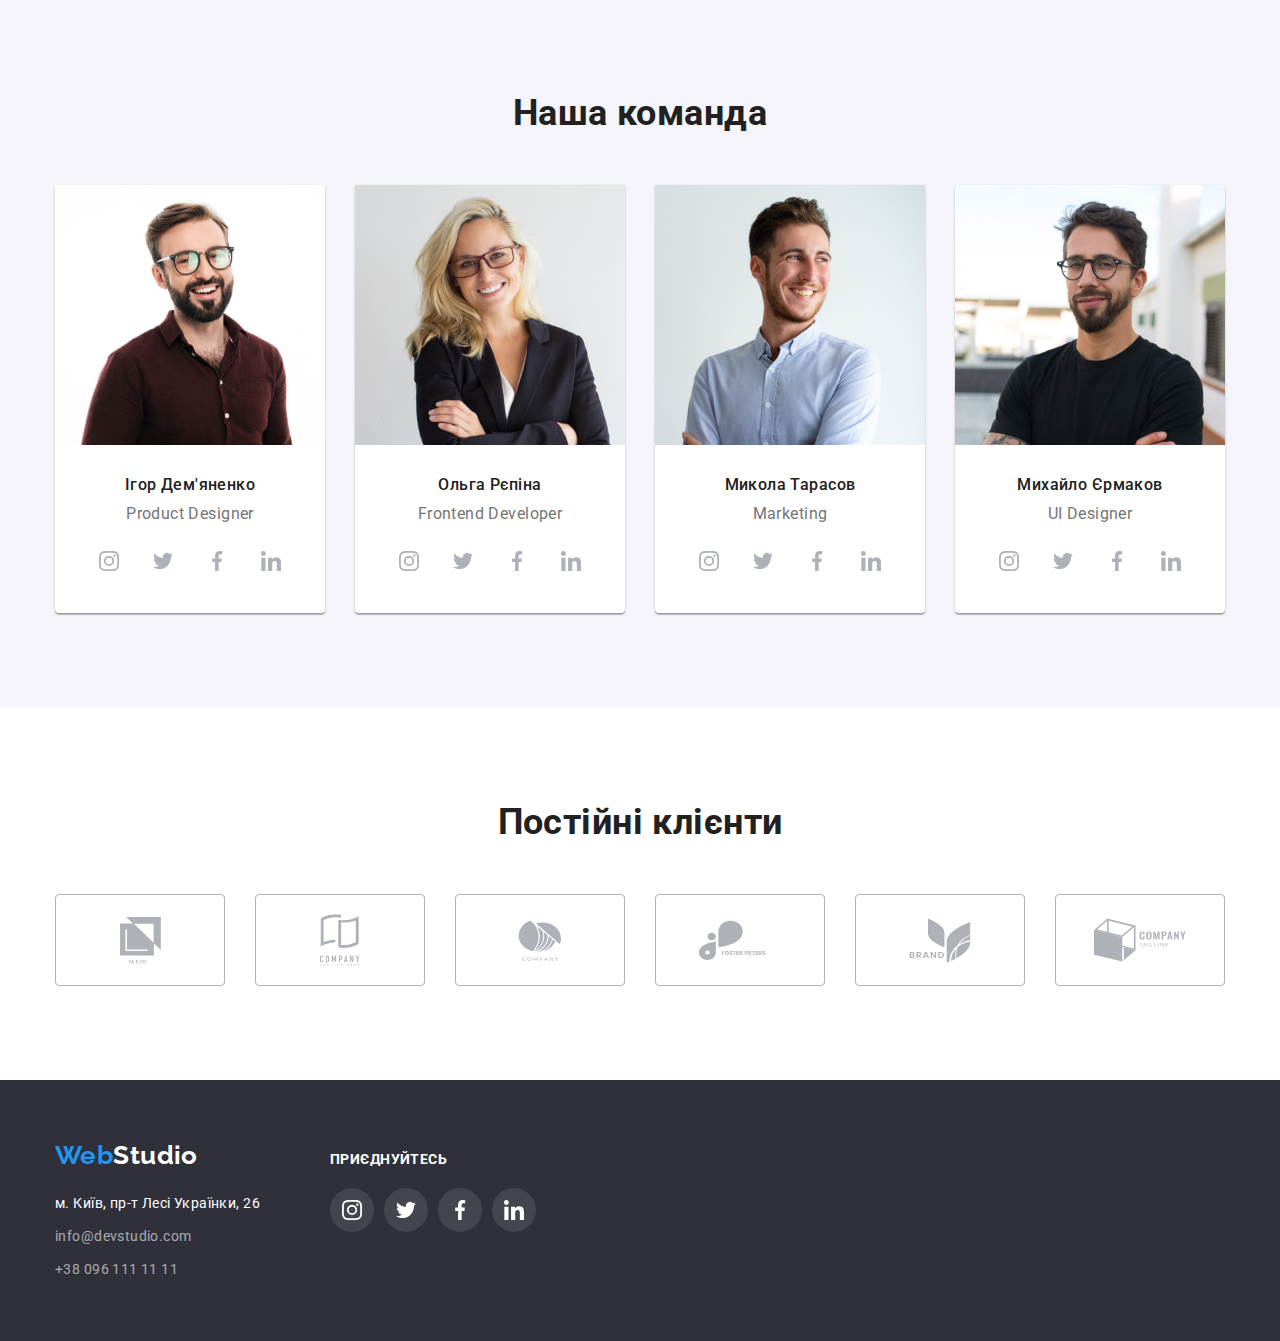
==== commit d7f2104b: "CSS changes" ====
--- a/index.html
+++ b/index.html
@@ -19,14 +19,14 @@
                 <nav class="navigation">
                     <a href="./index.html" class="logo">Web<span class="logo-header">Studio</span></a>
                     <ul class="list nav-link">
-                        <li class="nav-link-item"><a href="./index.html" class="header-link current hover-focus">Студія</a></li>
-                        <li class="nav-link-item"><a href="./portfolio.html" class="header-link hover-focus">Портфоліо</a></li>
-                        <li class="nav-link-item"><a href="#contacts" class="header-link hover-focus">Контакти</a></li>
+                        <li class="nav-link-item"><a href="./index.html" class="header-link current">Студія</a></li>
+                        <li class="nav-link-item"><a href="./portfolio.html" class="header-link">Портфоліо</a></li>
+                        <li class="nav-link-item"><a href="#contacts" class="header-link">Контакти</a></li>
                     </ul>
                 </nav>
                 <ul class="list header-contact">
                     <li class="header-contact-item">
-                        <a href="mailto:info@devstudio.com" class="header-email hover-focus">
+                        <a href="mailto:info@devstudio.com" class="header-email">
                             <svg class="header-icon" width="16" height="12">
                                 <use href="./images/icons.svg#icon-envelope"></use>
                             </svg>
@@ -34,7 +34,7 @@
                         </a>
                     </li>
                     <li class="header-contact-item">
-                        <a href="tel:+380961111111" class="header-phone hover-focus">
+                        <a href="tel:+380961111111" class="header-phone">
                             <svg class="header-icon" width="10" height="16">
                                 <use href="./images/icons.svg#icon-smartphone"></use>
                             </svg>
@@ -344,7 +344,7 @@
                 </address>
             </div>
             <div class="social-section">
-                <h3 class="footer-title">приєднуйтесь</h3>
+                <p class="footer-title">приєднуйтесь</p>
                 <ul class="list footer-list">
                     <li class="footer-item"><a class="footer-link link" href="https://www.instagram.com" rel="noreferrer noopener" target="_blank" title="Instagram">
                         <svg class="footer-icon" width="20" height="20">
--- a/css/styles.css
+++ b/css/styles.css
@@ -133,10 +133,6 @@
     margin-right: 50px;
 }
 
-.header-contact-item {
-    outline: 1px solid red;
-}
-
 .nav-link-item:last-child,
 .header-contact-item:last-child {
     margin-right: 0;
@@ -164,8 +160,17 @@
     text-decoration: none;
 }
 
+.current,
+.header-link:hover,
+.header-link:focus {
+    color: var(--accent-color);
+}
+
 .header-email,
 .header-phone {
+    display: flex;
+    align-items: center;
+    justify-content: center;
     padding-top: 32px;
     padding-bottom: 32px;
     font-weight: 500;
@@ -178,9 +183,10 @@
     text-decoration: none;
 }
 
-.current,
-.hover-focus:hover,
-.hover-focus:focus {
+.header-email:hover,
+.header-email:focus,
+.header-phone:hover,
+.header-phone:focus {
     fill: var(--accent-color);
     color: var(--accent-color);
 }
@@ -544,4 +550,6 @@
 .portfolio-text {
     font-size: 16px;
     line-height: 1.9;
+
+    color: var(--text-color);
 }